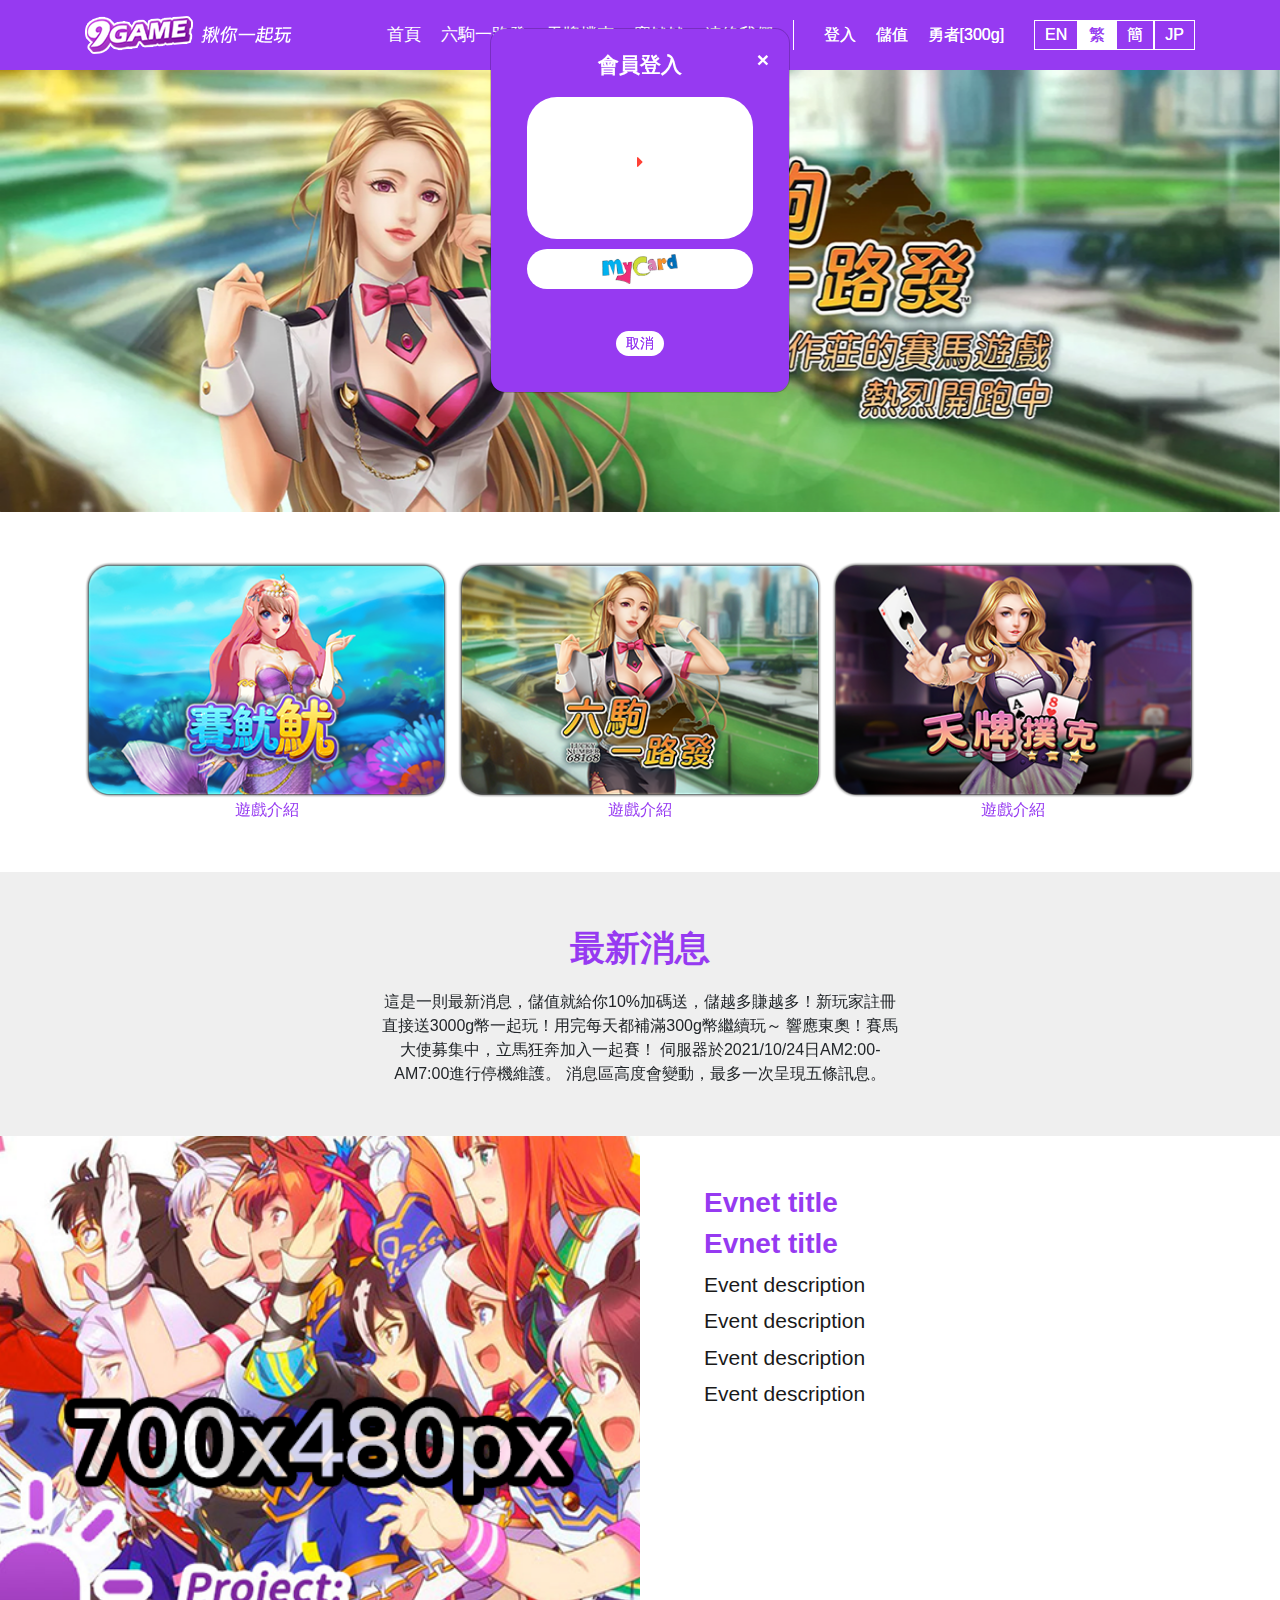
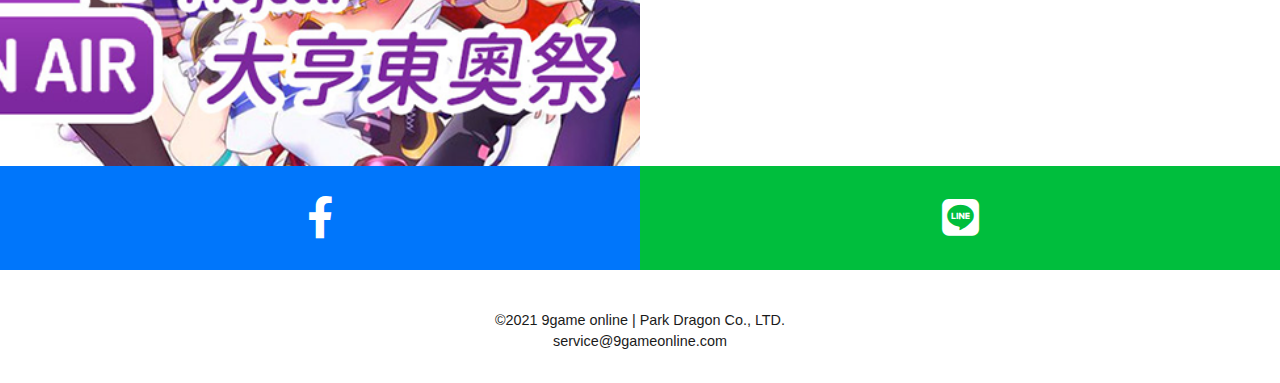
==== index.html @ 1733c022 "index 未完" ====
<!DOCTYPE html>
<html lang="en">

<head>
  <meta charset="UTF-8">
  <meta name="viewport" content="width=device-width, initial-scale=1.0">

  <link rel="stylesheet" href="css/bootstrap.css">
  <link rel="stylesheet" href="css/custom.css">
  <link rel="stylesheet" href="css/all.css">
  <title>Document</title>
</head>

<body>
  <div class="wrapper">
    <div id="header_fullwidth" class="header">
      <div class="d-flex flex-wrap justify-content-between container">
        <div class="logo">
          <a href="index.html"><img src="images/logo.png"></a>
        </div>
        <div id="header" class="header__nav">
            <div id="nav-border">
              <button class="mobileNav__btn close"></button>
              <div  class="header__topNav">
                <button class="mobileNav--Closebtn d-lg-none d-block"><i class="fas fa-times"></i></button>
                <ul class="order-lg-1 order-2">
                  <li><a href="index.html">首頁</a></li>
                  <li><a href="game.html">六駒一路發</a></li>
                  <li><a href="game.html">天牌撲克</a></li>
                  <li><a href="game.html">賽魷魷</a></li>
                  <li><a href="contact.html">連絡我們</a></li>
                </ul>
                <ul class="user__area order-lg-2 order-3">
                  <li><button  type="button" data-toggle="modal" data-target="#LoginModal">登入</button></li>
                  <li><button  type="button" data-toggle="modal" data-target="#DepositModal">儲值</button></li>
                  <li><button  type="button">勇者<span>[300g]</span></button></li>
                </ul>
                <div class="lang order-lg-3 order-1">
                  <ul id="LangList">
                    <li><button>EN</button></li>
                    <li class="active"><button >繁</button></li>
                    <li><button>簡</button></li>
                    <li><button>JP</button></li>
                  </ul>
                </div>
              </div>
            
              <button class="mobileNav--close"></button>
            
            </div>  
        </div>
      </div>
    </div>
    <div class="index_slider owl-carousel owl-theme">
      <div class="item">
        <img src="images/banner/banner_1.png" alt="">
      </div>
    </div>
    <section class="main">
      <div class="container">
        <div class="game_slider owl-carousel owl-theme">
          <div class="item">
            <a href="">
              <img src="images/game/0032.png" alt="">
              <p>遊戲介紹</p>
            </a>
          </div>
          <div class="item">
            <a href="">
              <img src="images/game/0031.png" alt="">
              <p>遊戲介紹</p>
            </a>
          </div>
          <div class="item">
            <a href="">
              <img src="images/game/0026.png" alt="">
              <p>遊戲介紹</p>
            </a>
          </div>
        </div>
      </div>
      <div class="newsSlider">
        <div class="container">
          <div class="title">最新消息</div>
          <div class="newsSlider__Slider owl-carousel owl-theme">
            <div class="item">
              <div class="col-lg-6 offset-lg-3">
                <p>這是一則最新消息，儲值就給你10%加碼送，儲越多賺越多！
                  ​新玩家註冊直接送3000g幣一起玩！用完每天都補滿300g幣繼續玩～
                  響應東奧！賽馬大使募集中，立馬狂奔加入一起賽！
                  伺服器於2021/10/24日AM2:00-AM7:00進行停機維護。
                  消息區高度會變動，最多一次呈現五條訊息。</p>
              </div>
            </div>
          </div>
        </div>
      </div>
      <div class="indexInfo">
        <div class="col-6 p-0 indexInfo--pic" style="background-image: url('images/demo.png');">
        </div>
        <div class="col-6 p-0">
          <div class="indexInfo__textContent">
            <h3 class="indexInfo--title">
              Evnet title
            </h3>
            <h3 class="indexInfo--title">
              Evnet title
            </h3>
            <p class="indexInfo--text">Event description</p>
            <p class="indexInfo--text">Event description</p>
            <p class="indexInfo--text">Event description</p>
            <p class="indexInfo--text">Event description</p>
          </div>
        </div>
      </div>
      <div class="social__area">
        <div class="col-6 social--item social--fb"><i class="fab fa-facebook-f"></i></div>
        <div class="col-6 social--item social--line"><i class="fab fa-line"></i></div>
      </div>
    </section>
    
    <div id="footer" class="footer">
      <div class="container">
         
          <div class="col-12">
            <div class="copyright">
              <div class="d-flex flex-wrap">
                <div class="col-12  order-lg-1 order-2 mt-1 mt-lg-0 p-0">
                  <p class="text-center">©2021 9game online | Park Dragon Co., LTD.</p>
                  <p class="text-center"> <a href="">service@9gameonline.com</a> </p>
                </div>
              </div>
            </div>
          </div>
      </div>
    </div>
  </div>
  <div class="modal fade " id="LoginModal" tabindex="-1" role="dialog" aria-labelledby="LoginModalLabel"
    aria-hidden="true">
    <div class="modal-dialog  modal-sm">
      <div class="modal-content">
        <div class="modal-header">
          <h5 class="modal-title" id="LoginModalLabel">會員登入</h5>
          <button type="button" class="close" data-dismiss="modal" aria-label="Close">
            <span aria-hidden="true">&times;</span>
          </button>
        </div>
        <div class="modal-body">
          <ul class="d-flex flex-wrap justify-content-center">
            <li>
              <button><img src="images/icon/google.png" alt=""></button>
            </li>
            <li >
              <button><img src="images/icon/facebook.png" alt=""></button>
            </li>
          </ul>
        </div>
        <div class="modal-footer">
          <button type="button" class="defult_btn" data-dismiss="modal">取消</button>
        </div>
      </div>
    </div>
  </div>
  <div class="modal fade show" id="DepositModal" tabindex="-1" role="dialog" aria-labelledby="DepositModalLabel"
  aria-hidden="true" style="display: block;">
  <div class="modal-dialog deposit modal-sm">
    <div class="modal-content">
      <div class="modal-header">
        <h5 class="modal-title" id="LoginModalLabel">會員登入</h5>
        <button type="button" class="close" data-dismiss="modal" aria-label="Close">
          <span aria-hidden="true">&times;</span>
        </button>
      </div>
      <div class="modal-body">
        <ul class="d-none flex-column justify-content-center deposit__list ">
          <li>
            <button><img src="images/icon/gash.png" alt=""></button>
          </li>
          <li >
            <button><img src="images/icon/mycard.png" alt=""></button>
          </li>
        </ul>
        <ul class="d-flex flex-column justify-content-center deposit__MoneyList">
          <li>
            <button type="button">
              <ul class="deposit__MoneyItem">
                <li><span>$50</span></li>
                <li><span class="text-red"><i class="fas fa-caret-right"></i></span></li>
                <li><span>$50</span></li>
              </ul>

            </button>
          </li>
          <li>
            <button type="button"><img src="images/icon/mycard.png" alt=""></button>
          </li>
        </ul>
      </div>
      <div class="modal-footer">
        <button type="button" class="defult_btn" data-dismiss="modal">取消</button>
      </div>
    </div>
  </div>
</div>
  <script src="https://code.jquery.com/jquery-3.5.1.slim.min.js"></script>
  <!-- <script src="https://ajax.googleapis.com/ajax/libs/jquery/1.3.2/jquery.min.js"></script> -->
  <script src="https://cdn.jsdelivr.net/npm/popper.js@1.16.1/dist/umd/popper.min.js"></script>
  <script src="https://cdn.jsdelivr.net/npm/bootstrap@4.6.0/dist/js/bootstrap.min.js"></script>
  <!-- <script src="scripts/bootstrap.js"></script>
  <script src="scripts/bootstrap.bundle.js"></script> -->
  <script src="scripts/owl.carousel.js"></script>
  <script src="scripts/owl.carousel.js"></script>

  <script src="scripts/custom.js"></script>
  <script>

  </script>
</body>

</html>
---- css/custom.css ----
@charset "UTF-8";
/* scss default */
.yellow_btn, .white_btn, .gray_btn, .aqua_btn, .green_btn, .orange_btn, .delete_btn {
  display: inline-block;
  padding: 6px 12px;
  margin-bottom: 0;
  font-size: 14px;
  letter-spacing: 1px;
  font-weight: 300;
  text-align: center;
  vertical-align: middle;
  text-justify: inter-ideograph;
  cursor: pointer;
  -webkit-user-select: none;
          user-select: none;
  border-radius: 30px;
  background-image: none;
}

.delete_btn {
  color: #fff;
  background-color: #FF4136;
  transition: all 0.3s ease-in-out;
}
.delete_btn:hover, .delete_btn:focus, .delete_btn.focus, .delete_btn:active, .delete_btn.active {
  background-color: #fff;
  transition: all 0.3s ease;
  color: #FF4136;
  outline: none;
}

.text-delete {
  color: #fff;
}

.bg-delete {
  background-color: #fff;
}

.orange_btn {
  color: #fff;
  background-color: #FF851B;
  transition: all 0.3s ease-in-out;
}
.orange_btn:hover, .orange_btn:focus, .orange_btn.focus, .orange_btn:active, .orange_btn.active {
  background-color: #fff;
  transition: all 0.3s ease;
  color: #FF851B;
  outline: none;
}

.text-orange {
  color: #fff;
}

.bg-orange {
  background-color: #fff;
}

.green_btn {
  color: #fff;
  background-color: #2ECC40;
  transition: all 0.3s ease-in-out;
}
.green_btn:hover, .green_btn:focus, .green_btn.focus, .green_btn:active, .green_btn.active {
  background-color: #fff;
  transition: all 0.3s ease;
  color: #2ECC40;
  outline: none;
}

.text-green {
  color: #fff;
}

.bg-green {
  background-color: #fff;
}

.aqua_btn {
  color: #fff;
  background-color: #7FDBFF;
  transition: all 0.3s ease-in-out;
}
.aqua_btn:hover, .aqua_btn:focus, .aqua_btn.focus, .aqua_btn:active, .aqua_btn.active {
  background-color: #fff;
  transition: all 0.3s ease;
  color: #7FDBFF;
  outline: none;
}

.text-aqua {
  color: #fff;
}

.bg-aqua {
  background-color: #fff;
}

.gray_btn {
  color: #fff;
  background-color: #aaa;
  transition: all 0.3s ease-in-out;
}
.gray_btn:hover, .gray_btn:focus, .gray_btn.focus, .gray_btn:active, .gray_btn.active {
  background-color: #fff;
  transition: all 0.3s ease;
  color: #aaa;
  outline: none;
}

.text-gray {
  color: #fff;
}

.bg-gray {
  background-color: #fff;
}

.white_btn {
  color: #1a1a1a;
  background-color: #fff;
  transition: all 0.3s ease-in-out;
}
.white_btn:hover, .white_btn:focus, .white_btn.focus, .white_btn:active, .white_btn.active {
  background-color: #1a1a1a;
  transition: all 0.3s ease;
  color: #fff;
  outline: none;
}

.text-white {
  color: #1a1a1a;
}

.bg-white {
  background-color: #1a1a1a;
}

.yellow_btn {
  color: #FFDC00;
  background-color: #FFDC00;
  transition: all 0.3s ease-in-out;
}
.yellow_btn:hover, .yellow_btn:focus, .yellow_btn.focus, .yellow_btn:active, .yellow_btn.active {
  background-color: #FFDC00;
  transition: all 0.3s ease;
  color: #FFDC00;
  outline: none;
}

.text-yellow {
  color: #FFDC00;
}

.bg-yellow {
  background-color: #FFDC00;
}

.mt-0 {
  margin-top: 0px;
}

.mt-5 {
  margin-top: 5px;
}

.mt-10 {
  margin-top: 10px;
}

.mt-15 {
  margin-top: 15px;
}

.mt-20 {
  margin-top: 20px;
}

.mt-25 {
  margin-top: 25px;
}

.mt-30 {
  margin-top: 30px;
}

.mt-35 {
  margin-top: 35px;
}

.mt-40 {
  margin-top: 40px;
}

.mt-45 {
  margin-top: 45px;
}

.mt-50 {
  margin-top: 50px;
}

.mr-0 {
  margin-right: 0px;
}

.mr-5 {
  margin-right: 5px;
}

.mr-10 {
  margin-right: 10px;
}

.mr-15 {
  margin-right: 15px;
}

.mr-20 {
  margin-right: 20px;
}

.mr-25 {
  margin-right: 25px;
}

.mr-30 {
  margin-right: 30px;
}

.mr-35 {
  margin-right: 35px;
}

.mr-40 {
  margin-right: 40px;
}

.mr-45 {
  margin-right: 45px;
}

.mr-50 {
  margin-right: 50px;
}

.mb-0 {
  margin-bottom: 0px;
}

.mb-5 {
  margin-bottom: 5px;
}

.mb-10 {
  margin-bottom: 10px;
}

.mb-15 {
  margin-bottom: 15px;
}

.mb-20 {
  margin-bottom: 20px;
}

.mb-25 {
  margin-bottom: 25px;
}

.mb-30 {
  margin-bottom: 30px;
}

.mb-35 {
  margin-bottom: 35px;
}

.mb-40 {
  margin-bottom: 40px;
}

.mb-45 {
  margin-bottom: 45px;
}

.mb-50 {
  margin-bottom: 50px;
}

.ml-0 {
  margin-left: 0px;
}

.ml-5 {
  margin-left: 5px;
}

.ml-10 {
  margin-left: 10px;
}

.ml-15 {
  margin-left: 15px;
}

.ml-20 {
  margin-left: 20px;
}

.ml-25 {
  margin-left: 25px;
}

.ml-30 {
  margin-left: 30px;
}

.ml-35 {
  margin-left: 35px;
}

.ml-40 {
  margin-left: 40px;
}

.ml-45 {
  margin-left: 45px;
}

.ml-50 {
  margin-left: 50px;
}

.m0 {
  margin: 0px;
}

.m5 {
  margin: 5px;
}

.m10 {
  margin: 10px;
}

.m15 {
  margin: 15px;
}

.m20 {
  margin: 20px;
}

.m25 {
  margin: 25px;
}

.m30 {
  margin: 30px;
}

.m35 {
  margin: 35px;
}

.m40 {
  margin: 40px;
}

.m45 {
  margin: 45px;
}

.m50 {
  margin: 50px;
}

.pt-0 {
  padding-top: 0px;
}

.pt-5 {
  padding-top: 5px;
}

.pt-10 {
  padding-top: 10px;
}

.pt-15 {
  padding-top: 15px;
}

.pt-20 {
  padding-top: 20px;
}

.pt-25 {
  padding-top: 25px;
}

.pt-30 {
  padding-top: 30px;
}

.pt-35 {
  padding-top: 35px;
}

.pt-40 {
  padding-top: 40px;
}

.pt-45 {
  padding-top: 45px;
}

.pt-50 {
  padding-top: 50px;
}

.pr-0 {
  padding-right: 0px;
}

.pr-5 {
  padding-right: 5px;
}

.pr-10 {
  padding-right: 10px;
}

.pr-15 {
  padding-right: 15px;
}

.pr-20 {
  padding-right: 20px;
}

.pr-25 {
  padding-right: 25px;
}

.pr-30 {
  padding-right: 30px;
}

.pr-35 {
  padding-right: 35px;
}

.pr-40 {
  padding-right: 40px;
}

.pr-45 {
  padding-right: 45px;
}

.pr-50 {
  padding-right: 50px;
}

.pb-0 {
  padding-bottom: 0px;
}

.pb-5 {
  padding-bottom: 5px;
}

.pb-10 {
  padding-bottom: 10px;
}

.pb-15 {
  padding-bottom: 15px;
}

.pb-20 {
  padding-bottom: 20px;
}

.pb-25 {
  padding-bottom: 25px;
}

.pb-30 {
  padding-bottom: 30px;
}

.pb-35 {
  padding-bottom: 35px;
}

.pb-40 {
  padding-bottom: 40px;
}

.pb-45 {
  padding-bottom: 45px;
}

.pb-50 {
  padding-bottom: 50px;
}

.pl-0 {
  padding-left: 0px;
}

.pl-5 {
  padding-left: 5px;
}

.pl-10 {
  padding-left: 10px;
}

.pl-15 {
  padding-left: 15px;
}

.pl-20 {
  padding-left: 20px;
}

.pl-25 {
  padding-left: 25px;
}

.pl-30 {
  padding-left: 30px;
}

.pl-35 {
  padding-left: 35px;
}

.pl-40 {
  padding-left: 40px;
}

.pl-45 {
  padding-left: 45px;
}

.pl-50 {
  padding-left: 50px;
}

.p-0 {
  padding: 0px;
}

.p-5 {
  padding: 5px;
}

.p-10 {
  padding: 10px;
}

.p-15 {
  padding: 15px;
}

.p-20 {
  padding: 20px;
}

.p-25 {
  padding: 25px;
}

.p-30 {
  padding: 30px;
}

.p-35 {
  padding: 35px;
}

.p-40 {
  padding: 40px;
}

.p-45 {
  padding: 45px;
}

.p-50 {
  padding: 50px;
}

/*
 *  Owl Carousel - Core
 */
.owl-carousel {
  display: none;
  width: 100%;
  -webkit-tap-highlight-color: transparent;
  /* position relative and z-index fix webkit rendering fonts issue */
  position: relative;
  z-index: 1;
}
.owl-carousel .owl-stage {
  position: relative;
  touch-action: manipulation;
  -moz-backface-visibility: hidden;
  /* fix firefox animation glitch */
}
.owl-carousel .owl-stage:after {
  content: ".";
  display: block;
  clear: both;
  visibility: hidden;
  line-height: 0;
  height: 0;
}
.owl-carousel .owl-stage-outer {
  position: relative;
  overflow: hidden;
  /* fix for flashing background */
  -webkit-transform: translate3d(0px, 0px, 0px);
}
.owl-carousel .owl-wrapper,
.owl-carousel .owl-item {
  -webkit-backface-visibility: hidden;
  -moz-backface-visibility: hidden;
  -ms-backface-visibility: hidden;
  -webkit-transform: translate3d(0, 0, 0);
  -moz-transform: translate3d(0, 0, 0);
  -ms-transform: translate3d(0, 0, 0);
}
.owl-carousel .owl-item {
  position: relative;
  min-height: 1px;
  float: left;
  -webkit-backface-visibility: hidden;
  -webkit-tap-highlight-color: transparent;
  -webkit-touch-callout: none;
}
.owl-carousel .owl-item img {
  display: block;
  width: 100%;
}
.owl-carousel .owl-nav.disabled,
.owl-carousel .owl-dots.disabled {
  display: none;
}
.owl-carousel .owl-nav .owl-prev,
.owl-carousel .owl-nav .owl-next,
.owl-carousel .owl-dot {
  cursor: pointer;
  -webkit-user-select: none;
  user-select: none;
}
.owl-carousel .owl-nav button.owl-prev,
.owl-carousel .owl-nav button.owl-next,
.owl-carousel button.owl-dot {
  background: none;
  color: inherit;
  border: none;
  padding: 0 !important;
  font: inherit;
}
.owl-carousel .owl-dots {
  display: flex;
  justify-content: center;
  align-items: center;
}
.owl-carousel button.owl-dot {
  width: 10px;
  height: 10px;
  display: block;
  background: #aaa;
  border-radius: 100%;
  margin: 3px !important;
}
.owl-carousel button.owl-dot.active {
  width: 15px;
  height: 15px;
  display: block;
  background: linear-gradient(to right, #f7ce00 26%, #fcf9a9 41%, #fffcdb 44%, #f9f490 62%, #f2a900 87%, #fcf649 100%);
  border-radius: 100%;
}
.owl-carousel.owl-loaded {
  display: block;
}
.owl-carousel.owl-loading {
  opacity: 0;
  display: block;
}
.owl-carousel.owl-hidden {
  opacity: 0;
}
.owl-carousel.owl-refresh .owl-item {
  visibility: hidden;
}
.owl-carousel.owl-drag .owl-item {
  touch-action: pan-y;
  -webkit-user-select: none;
  user-select: none;
}
.owl-carousel.owl-grab {
  cursor: move;
  cursor: grab;
}
.owl-carousel.owl-rtl {
  direction: rtl;
}
.owl-carousel.owl-rtl .owl-item {
  float: right;
}

/* No Js */
.no-js .owl-carousel {
  display: block;
}

/*
 *  Owl Carousel - Animate Plugin
 */
.owl-carousel .animated {
  animation-duration: 1000ms;
  animation-fill-mode: both;
}
.owl-carousel .owl-animated-in {
  z-index: 0;
}
.owl-carousel .owl-animated-out {
  z-index: 1;
}
.owl-carousel .fadeOut {
  animation-name: fadeOut;
}

@keyframes fadeOut {
  0% {
    opacity: 1;
  }
  100% {
    opacity: 0;
  }
}
/*
 * 	Owl Carousel - Auto Height Plugin
 */
.owl-height {
  transition: height 500ms ease-in-out;
}

/*
 * 	Owl Carousel - Lazy Load Plugin
 */
.owl-carousel .owl-item {
  /**
  	This is introduced due to a bug in IE11 where lazy loading combined with autoheight plugin causes a wrong
  	calculation of the height of the owl-item that breaks page layouts
   */
}
.owl-carousel .owl-item .owl-lazy {
  opacity: 0;
  transition: opacity 400ms ease;
}
.owl-carousel .owl-item .owl-lazy[src^=""], .owl-carousel .owl-item .owl-lazy:not([src]) {
  max-height: 0;
}
.owl-carousel .owl-item img.owl-lazy {
  transform-style: preserve-3d;
}

/*
 * 	Owl Carousel - Video Plugin
 */
.owl-carousel .owl-video-wrapper {
  position: relative;
  height: 100%;
  background: #000;
}
.owl-carousel .owl-video-play-icon {
  position: absolute;
  height: 80px;
  width: 80px;
  left: 50%;
  top: 50%;
  margin-left: -40px;
  margin-top: -40px;
  background: url("owl.video.play.png") no-repeat;
  cursor: pointer;
  z-index: 1;
  -webkit-backface-visibility: hidden;
  transition: transform 100ms ease;
}
.owl-carousel .owl-video-play-icon:hover {
  transform: scale(1.3, 1.3);
}
.owl-carousel .owl-video-playing .owl-video-tn,
.owl-carousel .owl-video-playing .owl-video-play-icon {
  display: none;
}
.owl-carousel .owl-video-tn {
  opacity: 0;
  height: 100%;
  background-position: center center;
  background-repeat: no-repeat;
  background-size: contain;
  transition: opacity 400ms ease;
}
.owl-carousel .owl-video-frame {
  position: relative;
  z-index: 1;
  height: 100%;
  width: 100%;
}

/*
 * 	Default theme - Owl Carousel CSS File
 */
.owl-theme .owl-nav {
  margin-top: 10px;
  text-align: center;
  -webkit-tap-highlight-color: transparent;
}
.owl-theme .owl-nav [class*=owl-] {
  color: #FFF;
  font-size: 14px;
  margin: 5px;
  padding: 4px 7px;
  background: #D6D6D6;
  display: inline-block;
  cursor: pointer;
  border-radius: 3px;
}
.owl-theme .owl-nav [class*=owl-]:hover {
  background: #869791;
  color: #FFF;
  text-decoration: none;
}
.owl-theme .owl-nav .disabled {
  opacity: 0.5;
  cursor: default;
}
.owl-theme .owl-nav.disabled + .owl-dots {
  margin-top: 10px;
}
.owl-theme .owl-dots {
  text-align: center;
  -webkit-tap-highlight-color: transparent;
}
.owl-theme .owl-dots .owl-dot {
  display: inline-block;
  zoom: 1;
  *display: inline;
}
.owl-theme .owl-dots .owl-dot span {
  display: block;
  -webkit-backface-visibility: visible;
  transition: opacity 200ms ease;
  border-radius: 30px;
}
.owl-theme .owl-dots .owl-dot.active span, .owl-theme .owl-dots .owl-dot:hover span {
  background: #869791;
}
html {
  overflow-x: hidden;
}

body {
  font-family: ‘Trebuchet MS’, "Microsoft JhengHei", Arial, Helvetica, sans-serif !important;
  background-repeat: no-repeat;
  background-position: center;
  overflow-x: hidden;
}

a:hover {
  text-decoration: none;
}

*:hover {
  text-decoration: none;
}

ul {
  padding: 0px;
  margin: 0px;
}
ul li {
  list-style-type: none;
}

ol {
  margin-bottom: 0px;
}
ol.EnglishListStyle li {
  list-style-type: lower-alpha;
}
ol li {
  list-style-type: decimal;
}

@media only screen and (max-width: 991px) {
  hr {
    margin: 10px 0;
  }
}

select {
  color: #fff;
  outline: none;
  padding: 6px 10px;
  height: 35px;
  background-color: rgba(197, 171, 181, 0.17);
  width: 100%;
  border: 0px;
}
select option {
  background-color: #1a1a1a;
}

input {
  color: #fff;
  outline: none;
  padding: 5px 10px;
  background-color: rgba(197, 171, 181, 0.17);
  width: 100%;
  border: 0px;
}
input option {
  background-color: #1a1a1a;
}

.text-red {
  color: #FF4136;
}

.defult_btn {
  background: #fff;
  color: #963af1;
  padding: 2px 10px;
  border-radius: 30px;
  font-size: 0.875em;
}
.defult_btn:active, .defult_btn:focus, .defult_btn:hover {
  background-color: #FFDC00;
  transition: all 0.3s ease;
  color: #1a1a1a;
}
.defult_btn i {
  margin-right: 5px;
}

.title {
  font-size: 2.1875em;
  text-transform: uppercase;
  margin-bottom: 15px;
  font-weight: bold;
  text-align: center;
  justify-content: center;
  display: flex;
  width: 100%;
  color: #963af1;
}

#nav-border {
  width: 100%;
  display: flex;
}

.header {
  position: fixed;
  width: 100%;
  display: flex;
  justify-content: space-between;
  top: 0;
  z-index: 100;
  padding: 10px 0;
  background-color: #963af1;
}
.header__nav {
  display: flex;
  width: calc(100% - 230px);
  align-items: center;
}
@media only screen and (max-width: 991px) {
  .header__nav {
    width: auto;
  }
}
.header__topNav {
  display: flex;
  padding: 10px 0 10px;
  width: 100%;
}
@media only screen and (max-width: 991px) {
  .header__topNav {
    padding: 50px 20px;
    display: flex;
    flex-direction: column;
    width: 300px;
    background-color: #963af1;
    position: fixed;
    right: -300px;
    justify-content: start;
    align-items: flex-start;
    height: 100vh;
    overflow-y: auto;
    top: 0px;
    z-index: 1000000000;
  }
  .close .header__topNav {
    right: -300px;
    animation: mobile_navClose 0.3s 1;
  }
  .open .header__topNav {
    animation: mobile_navOpen 0.3s 1;
    right: 0px;
  }
}
.header__topNav ul {
  display: flex;
  flex-direction: row;
  align-items: center;
  justify-content: flex-end;
  width: 100%;
}
@media only screen and (max-width: 991px) {
  .header__topNav ul {
    flex-direction: column;
    justify-content: flex-start !important;
  }
}
.header__topNav ul li {
  padding: 0 10px;
  cursor: pointer;
}
@media only screen and (max-width: 1199px) {
  .header__topNav ul li {
    padding: 0 8px;
  }
}
@media only screen and (max-width: 991px) {
  .header__topNav ul li {
    width: 100%;
    padding: 5px;
  }
}
.header__topNav ul li:hover a {
  color: #FFDC00;
}
.header__topNav ul li a {
  width: 100%;
  color: #fff;
  text-transform: capitalize;
  font-size: 1.05em;
}
@media only screen and (max-width: 1280px) {
  .header__topNav ul li a {
    font-size: 1.05em;
  }
}
.header__content {
  display: flex;
  flex-wrap: wrap;
  padding-left: 20px;
  width: calc(100% - 170px);
}
@media only screen and (max-width: 991px) {
  .header__content {
    width: 100%;
    padding: 0px;
  }
}

button {
  background-color: transparent;
  text-shadow: 0 0 0;
  border: 0px;
  color: #fff;
  padding: 0px;
  outline: none;
  cursor: pointer;
}
button:hover {
  outline: none;
}
button:active {
  outline: none;
}
button:focus {
  outline: none;
}

.clear {
  clear: both;
}

.clearfix:after {
  clear: both;
}

.login a:hover {
  color: #FFDC00;
}
.login ul {
  display: flex;
  flex-direction: row;
  align-items: center;
}
.login ul li {
  margin: 0 5px;
}
.login ul li:before {
  color: #fff;
}
.login ul li:last-child button {
  border-left: 1px solid #fff;
  padding: 0 10px;
}

.index_slider {
  padding-top: 55px;
}

.mobieUserInfo--btn {
  width: 100%;
}

.modal-header {
  justify-content: center;
  padding: 0px;
  border-bottom: 0px;
}
.modal-header .close {
  color: #fff;
  font-size: 1.3125em;
  position: absolute;
  right: 20px;
}
.modal-header .close:hover {
  opacity: 1 !important;
}
.modal-title {
  color: #fff;
  font-weight: bold;
  font-size: 1.3125em;
  text-align: center;
  width: 100%;
}
.modal-footer {
  border-top: 0px;
  justify-content: center;
}
.modal-content {
  padding: 20px;
  background-color: #963af1;
  border-radius: 15px;
}

.deposit__MoneyList, .deposit__list {
  display: flex;
  flex-direction: column;
}
.deposit__MoneyList li, .deposit__list li {
  background-color: #fff;
  border-radius: 30px;
  display: flex;
  justify-content: center;
  padding: 5px 0;
  margin-bottom: 10px;
  position: relative;
}
.deposit__MoneyList li:hover, .deposit__MoneyList li:focus, .deposit__MoneyList li:active, .deposit__list li:hover, .deposit__list li:focus, .deposit__list li:active {
  transform: translateY(3px);
  box-shadow: inset 3px 3px 10px rgba(0, 0, 0, 0.7);
  transition: all 0.3s ease-in-out;
}
.deposit__MoneyList li img, .deposit__list li img {
  max-height: 30px;
}
.deposit__MoneyList li {
  background-color: #fff;
  border-radius: 30px;
  display: flex;
  justify-content: center;
  padding: 5px 0;
  margin-bottom: 10px;
  position: relative;
}
.lang {
  display: flex;
  align-items: center;
}
@media only screen and (max-width: 991px) {
  .lang {
    justify-content: flex-end;
    margin-bottom: 20px;
  }
}
.lang ul {
  display: flex;
  flex-direction: row;
  justify-content: center;
}
.lang ul li {
  display: flex;
  flex-direction: row;
  padding: 0px;
  align-items: center;
  width: auto;
  border: 1px solid #fff;
}
.lang ul li button {
  font-size: 1;
  padding: 2px 10px;
}
.lang ul li.active button {
  background-color: #fff;
  color: #963af1;
}

.game_slider {
  padding: 50px 0;
}
@media only screen and (max-width: 991px) {
  .game_slider {
    padding: 30px 0;
  }
}
.game_slider a {
  color: #963af1;
}
.game_slider a:hover img {
  transform: scale(0.95);
  position: relative;
  transition: all 0.3s ease-in-out;
}
.game_slider a p {
  text-align: center;
  margin-bottom: 0px;
}

.newsSlider {
  background-color: #efefef;
  padding: 50px 0;
  display: flex;
}
.newsSlider p {
  text-align: center;
  margin-bottom: 0px;
  line-height: 1.5;
}

.indexInfo {
  display: flex;
  flex-direction: row;
  min-height: 70vh;
}
.indexInfo--pic {
  background-size: cover;
  background-position: center;
}
.indexInfo__textContent {
  padding: 50px 10%;
}
.indexInfo--title {
  color: #963af1;
  font-weight: bold;
  font-size: 1.75em;
}
.indexInfo--text {
  font-size: 1.3125em;
  color: #1a1a1a;
  margin-bottom: 5px;
}

.social__area {
  display: flex;
}
.social--item {
  padding: 30px 0px;
  text-align: center;
}
.social--item i {
  color: #fff;
  font-size: 2.625em;
}
.social--fb {
  background-color: #0076fb;
}
.social--line {
  background-color: #00be3d;
}

.index__gameArea {
  padding: 0px 10% 20px;
  display: flex;
  flex-wrap: wrap;
  flex-direction: row;
  margin-top: -3%;
  position: relative;
  z-index: 1;
}
@media only screen and (max-width: 991px) {
  .index__gameArea {
    margin-top: 0px;
  }
}
@media only screen and (max-width: 1199px) {
  .index__gameArea {
    padding: 0 5% 20px;
  }
}
.index__gameArea img {
  max-width: 100%;
}

.close {
  opacity: 1;
  text-shadow: 0 0px 0 transparent;
  font-size: 1.05em;
}
.close:hover {
  opacity: 1 !important;
}

.mobileNav__btn {
  color: #fff;
  display: none;
}
@media only screen and (max-width: 991px) {
  .mobileNav__btn {
    display: flex;
    align-items: center;
    width: 40px;
  }
  .mobileNav__btn i {
    font-size: 1.3125em;
  }
}
.mobileNav__btn.open {
  font-size: 1.5rem;
}
@media only screen and (max-width: 991px) {
  .mobileNav__btn.open {
    font-size: 1.3125em;
  }
}
.mobileNav__btn.open:after {
  content: "";
  font-family: "Font Awesome 5 Free";
  font-weight: 900;
}
.mobileNav__btn.close {
  opacity: 1;
}
.mobileNav__btn.close:after {
  content: "";
  font-family: "Font Awesome 5 Free";
  font-weight: 900;
}
.mobileNav__btn.close:hover {
  color: #fff;
  opacity: 1 !important;
}
.mobileNav--Closebtn {
  width: 100%;
  text-align: right;
  color: #fff;
  z-index: 1000000001;
  position: absolute;
  right: 20px;
  margin-top: 5px;
}
.mobileNav--Closebtn i {
  font-size: 18px;
}
.mobileNav--user {
  display: none;
  color: #fff;
  flex-direction: column;
  align-items: center;
}
.mobileNav--user i {
  color: #1a1a1a;
  font-size: 24px;
  width: 60px;
  height: 60px;
  display: flex;
  justify-content: center;
  align-items: center;
  border: 10px solid;
  border-image-slice: 1;
  border-radius: 100%;
  border-width: 5px;
  background: linear-gradient(30deg, rgba(247, 206, 0, 0.73) 26%, #fcf9a9 41%, #fffcdb 44%, #f9f490 62%, #f2a90054 87%, #f2a900e0 88%, #fcf649b5 100%);
}
.mobileNav--member {
  font-size: 15.6px;
  font-weight: bold;
}
.mobileNav--close {
  background-color: rgba(0, 0, 0, 0.6);
  width: 100%;
  height: 100%;
  position: fixed;
  display: block;
  top: 0px;
  left: 0px;
  z-index: 10000000;
}

.user__area {
  color: #fff;
  padding: 0px;
  padding: 3px 20px;
  border-left: 1px solid #fff;
  display: flex;
  margin-left: 10px;
  white-space: nowrap;
  align-items: center;
  width: auto !important;
}
@media only screen and (max-width: 991px) {
  .user__area {
    border-left: 0px;
    border-top: 1px solid #fff;
    margin-top: 15px;
    padding: 15px 5px 0;
    width: 100% !important;
    margin-left: 0px;
  }
}

.logo {
  float: left;
  position: relative;
  z-index: 10000000;
  display: flex;
  align-items: center;
}
.logo img {
  max-height: 60px;
}
@media only screen and (max-width: 480px) {
  .logo img {
    max-width: 100px;
  }
}

.footer {
  float: left;
  width: 100%;
  color: #efefef;
  padding: 30px 0 20px;
}
.footer p {
  font-size: 14.4px;
  line-height: 1.5;
  margin-bottom: 0px;
  color: #1a1a1a;
}
.footer a {
  color: #1a1a1a;
}
.footer .payicon {
  display: flex;
  flex-direction: row;
  flex-wrap: wrap;
  width: 100%;
  justify-content: center;
}
.footer .payicon img {
  max-height: 40px;
}

.copyright {
  color: #fff;
  padding: 10px 0;
}

@keyframes mobile_navClose {
  from {
    right: 0px;
  }
  to {
    right: -300px;
  }
}
@keyframes mobile_navOpen {
  from {
    right: -300px;
  }
  to {
    right: 0px;
  }
}
/*# sourceMappingURL=custom.css.map */
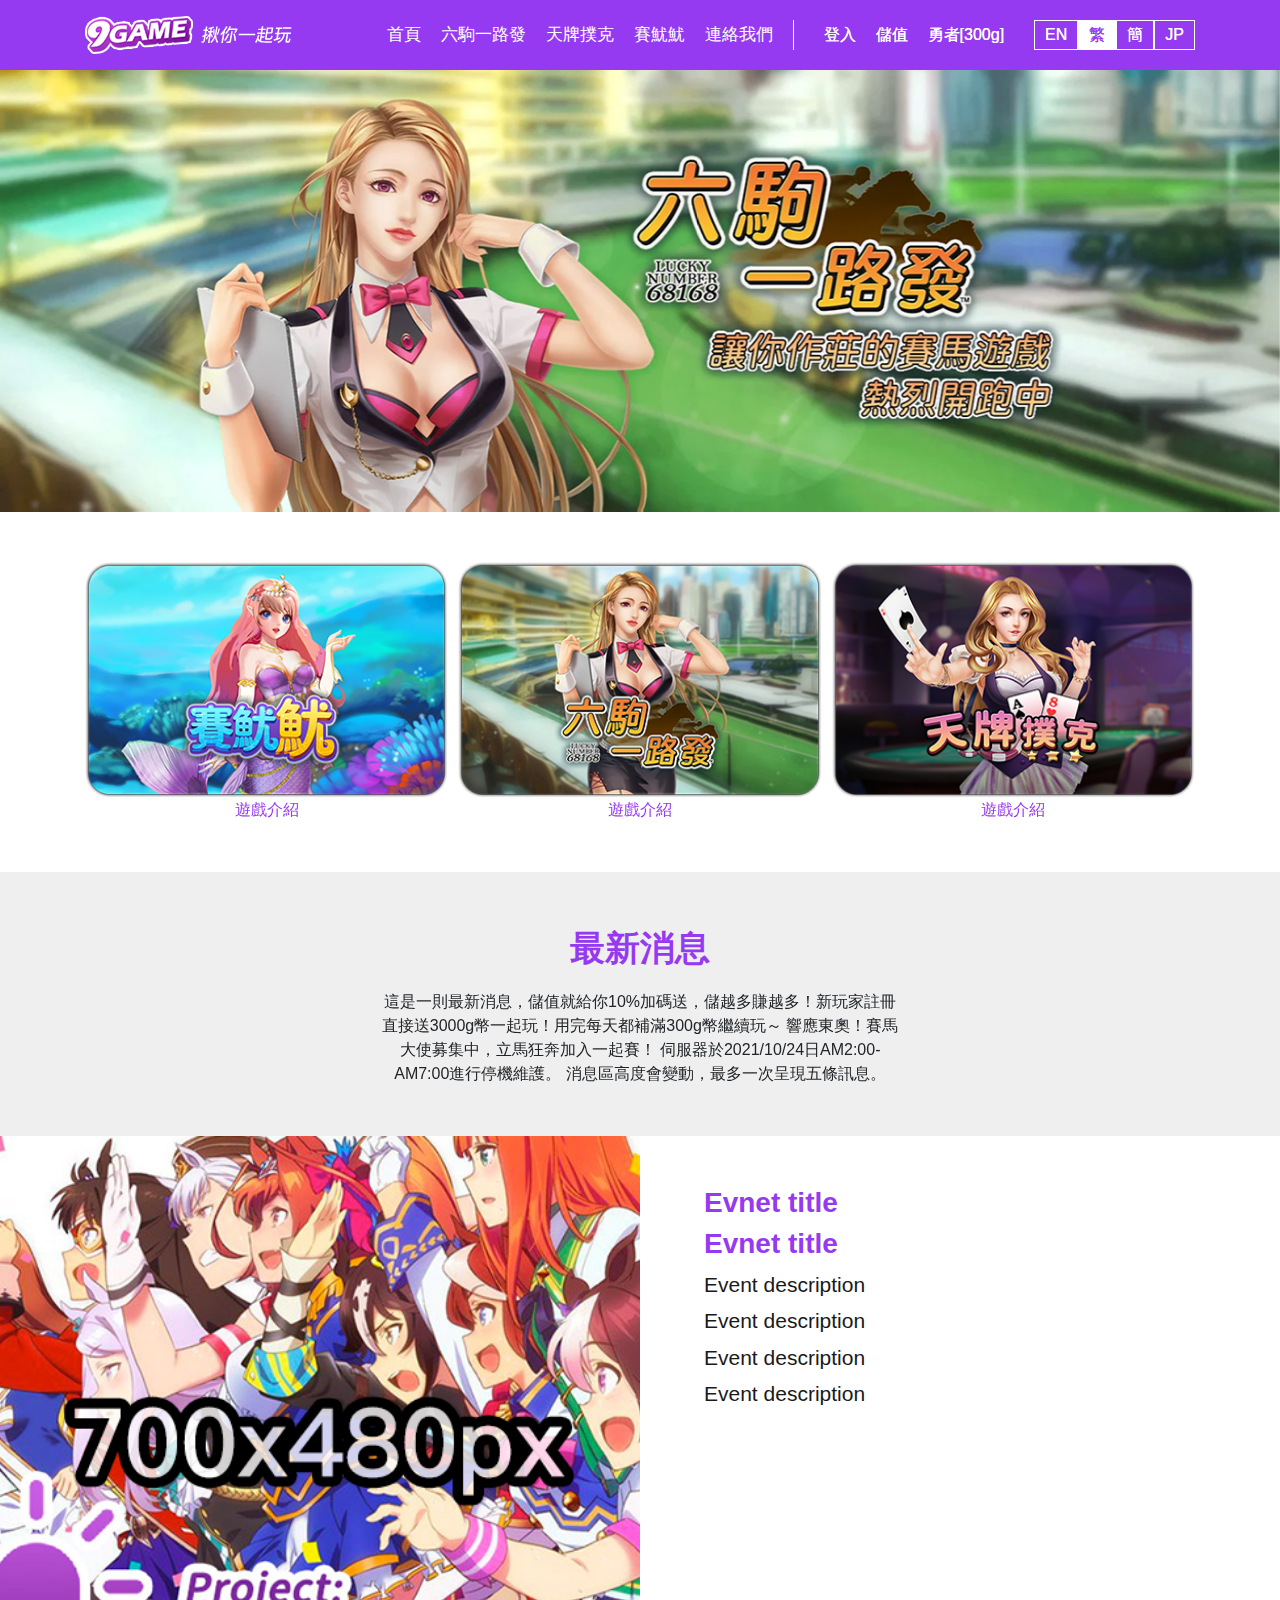
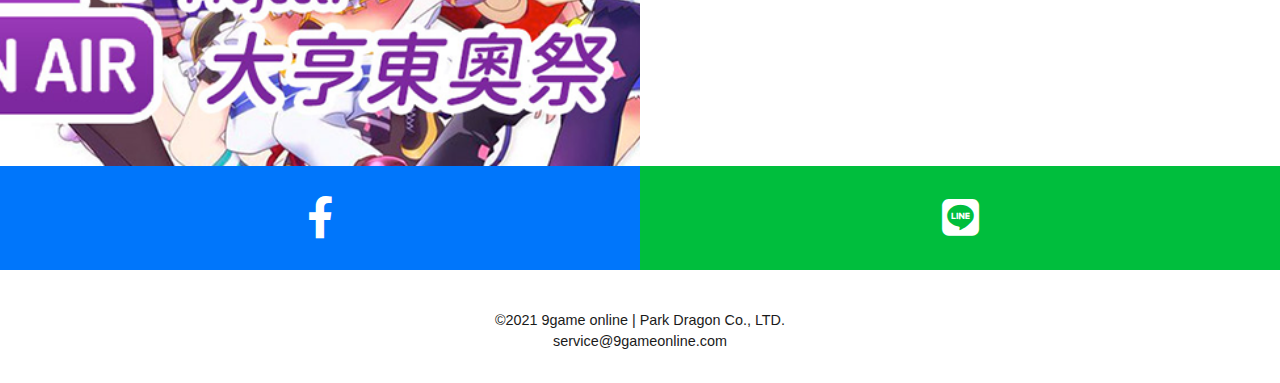
==== commit 703140c0: "新增modal功能" ====
--- a/index.html
+++ b/index.html
@@ -33,7 +33,7 @@
                 <ul class="user__area order-lg-2 order-3">
                   <li><button  type="button" data-toggle="modal" data-target="#LoginModal">登入</button></li>
                   <li><button  type="button" data-toggle="modal" data-target="#DepositModal">儲值</button></li>
-                  <li><button  type="button">勇者<span>[300g]</span></button></li>
+                  <li><button  type="button" data-toggle="modal" data-target="#ChangeNameModal">勇者<span>[300g]</span></button></li>
                 </ul>
                 <div class="lang order-lg-3 order-1">
                   <ul id="LangList">
@@ -145,13 +145,154 @@
             <span aria-hidden="true">&times;</span>
           </button>
         </div>
+        <div class="modal-body d-flex justify-content-center">
+          <ul class="loginIcon ">
+            <li>
+              <button><img src="images/icon/google.png" alt=""></button>
+            </li>
+            <li >
+              <button><img src="images/icon/facebook.png" alt=""></button>
+            </li>
+          </ul>
+        </div>
+        <div class="modal-footer">
+          <button type="button" class="defult_btn" data-dismiss="modal">取消</button>
+        </div>
+      </div>
+    </div>
+  </div>
+  <div class="modal fade" id="DepositModal" tabindex="-1" role="dialog" aria-labelledby="DepositModalLabel" aria-hidden="true">
+    <div class="modal-dialog deposit modal-sm">
+      <div class="modal-content">
+        <div class="modal-header">
+          <!-- <h5 class="modal-title">點數儲值</h5>
+          <h5 class="modal-title">選擇Gash金額</h5> -->
+          <h5 class="modal-title">儲值Gash金額</h5>
+          <button type="button" class="close" data-dismiss="modal" aria-label="Close">
+            <span aria-hidden="true">&times;</span>
+          </button>
+        </div>
+        <div class="modal-body">
+          <ul class="d-none flex-column justify-content-center deposit__list ">
+            <li>
+              <button><img src="images/icon/gash.png" alt=""></button>
+            </li>
+            <li >
+              <button><img src="images/icon/mycard.png" alt=""></button>
+            </li>
+          </ul>
+          <!-- <ul class="d-flex flex-column justify-content-center deposit__MoneyList">
+            <li>
+              <button type="button">
+                <ul class="deposit__MoneyItem">
+                  <li>$50</li>
+                  <li><span class="text-red"><i class="fas fa-caret-right"></i></span></li>
+                  <li>5,000g</li>
+                </ul>
+              </button>
+            </li>
+            <li>
+              <button type="button">
+                <ul class="deposit__MoneyItem">
+                  <li>$100</li>
+                  <li><span class="text-red"><i class="fas fa-caret-right"></i></span></li>
+                  <li>10,000g</li>
+                </ul>
+              </button>
+            </li>
+            <li>
+              <button type="button">
+                <ul class="deposit__MoneyItem">
+                  <li>$150</li>
+                  <li><span class="text-red"><i class="fas fa-caret-right"></i></span></li>
+                  <li>15,000g</li>
+                </ul>
+              </button>
+            </li>
+            <li>
+              <button type="button">
+                <ul class="deposit__MoneyItem">
+                  <li>$300</li>
+                  <li><span class="text-red"><i class="fas fa-caret-right"></i></span></li>
+                  <li>31,500g</li>
+                </ul>
+              </button>
+            </li>
+            <li>
+              <button type="button">
+                <ul class="deposit__MoneyItem">
+                  <li>$500</li>
+                  <li><span class="text-red"><i class="fas fa-caret-right"></i></span></li>
+                  <li>55,000g</li>
+                </ul>
+              </button>
+            </li>
+            <li>
+              <button type="button">
+                <ul class="deposit__MoneyItem">
+                  <li>$1000</li>
+                  <li><span class="text-red"><i class="fas fa-caret-right"></i></span></li>
+                  <li>110,000g</li>
+                </ul>
+              </button>
+            </li>
+            <li>
+              <button type="button">
+                <ul class="deposit__MoneyItem">
+                  <li>$3000</li>
+                  <li><span class="text-red"><i class="fas fa-caret-right"></i></span></li>
+                  <li>345,000g</li>
+                </ul>
+              </button>
+            </li>
+            <li>
+              <button type="button">
+                <ul class="deposit__MoneyItem">
+                  <li>$5000</li>
+                  <li><span class="text-red"><i class="fas fa-caret-right"></i></span></li>
+                  <li>600,000g</li>
+                </ul>
+              </button>
+            </li>
+          </ul> -->
+          <!-- <ul class="text-white">
+            <li><span>遊戲：</span>9ＧameOnline</li>
+            <li><span>帳號：</span>勇者</li>
+            <li><span>金額：</span>＄300</li>
+          </ul> -->
+          <!-- <ul class="text-white">
+            <li>儲值成功</li>
+            <li><span>目前餘額：</span>300,000g</li>
+          </ul> -->
+          <ul class="text-white">
+            <li>儲值失敗</li>
+            <li><span>目前餘額：</span>＄0</li>
+          </ul>
+        </div>
+        <div class="modal-footer">
+          <button type="button" class="defult_btn" data-dismiss="modal">取消</button>
+          <button type="button" class="defult_btn" data-dismiss="modal">確定</button>
+        </div>
+      </div>
+    </div>
+  </div>
+  <div class="modal fade" id="ChangeNameModal" tabindex="-1" role="dialog" aria-labelledby="ChangeNameModalLabel"
+    aria-hidden="true" >
+    <div class="modal-dialog  modal-sm">
+      <div class="modal-content">
+        <div class="modal-header">
+          <h5 class="modal-title" id="ChangeNameModalLabel">更改暱稱</h5>
+          <button type="button" class="close" data-dismiss="modal" aria-label="Close">
+            <span aria-hidden="true">&times;</span>
+          </button>
+        </div>
         <div class="modal-body">
           <ul class="d-flex flex-wrap justify-content-center">
             <li>
-              <button><img src="images/icon/google.png" alt=""></button>
-            </li>
-            <li >
-              <button><img src="images/icon/facebook.png" alt=""></button>
+             <button class="inputText"><i class="fas fa-pen mr-1"></i><span>女神ＡＡＡ</span></button>
+            </li>
+            <li class="inputBox">
+               <input type="text">
             </li>
           </ul>
         </div>
@@ -161,47 +302,6 @@
       </div>
     </div>
   </div>
-  <div class="modal fade show" id="DepositModal" tabindex="-1" role="dialog" aria-labelledby="DepositModalLabel"
-  aria-hidden="true" style="display: block;">
-  <div class="modal-dialog deposit modal-sm">
-    <div class="modal-content">
-      <div class="modal-header">
-        <h5 class="modal-title" id="LoginModalLabel">會員登入</h5>
-        <button type="button" class="close" data-dismiss="modal" aria-label="Close">
-          <span aria-hidden="true">&times;</span>
-        </button>
-      </div>
-      <div class="modal-body">
-        <ul class="d-none flex-column justify-content-center deposit__list ">
-          <li>
-            <button><img src="images/icon/gash.png" alt=""></button>
-          </li>
-          <li >
-            <button><img src="images/icon/mycard.png" alt=""></button>
-          </li>
-        </ul>
-        <ul class="d-flex flex-column justify-content-center deposit__MoneyList">
-          <li>
-            <button type="button">
-              <ul class="deposit__MoneyItem">
-                <li><span>$50</span></li>
-                <li><span class="text-red"><i class="fas fa-caret-right"></i></span></li>
-                <li><span>$50</span></li>
-              </ul>
-
-            </button>
-          </li>
-          <li>
-            <button type="button"><img src="images/icon/mycard.png" alt=""></button>
-          </li>
-        </ul>
-      </div>
-      <div class="modal-footer">
-        <button type="button" class="defult_btn" data-dismiss="modal">取消</button>
-      </div>
-    </div>
-  </div>
-</div>
   <script src="https://code.jquery.com/jquery-3.5.1.slim.min.js"></script>
   <!-- <script src="https://ajax.googleapis.com/ajax/libs/jquery/1.3.2/jquery.min.js"></script> -->
   <script src="https://cdn.jsdelivr.net/npm/popper.js@1.16.1/dist/umd/popper.min.js"></script>
--- a/css/custom.css
+++ b/css/custom.css
@@ -1161,6 +1161,10 @@
   background-color: #963af1;
   border-radius: 15px;
 }
+.modal-sm .modal-content {
+  max-width: 300px;
+  margin: 0 auto;
+}
 
 .deposit__MoneyList, .deposit__list {
   display: flex;
@@ -1188,10 +1192,52 @@
   border-radius: 30px;
   display: flex;
   justify-content: center;
-  padding: 5px 0;
+  padding: 5px 30px;
   margin-bottom: 10px;
   position: relative;
 }
+.deposit__MoneyList li button {
+  width: 100%;
+}
+.deposit__MoneyItem {
+  display: flex;
+  flex-direction: row;
+  width: 100%;
+  justify-content: space-between;
+}
+.deposit__MoneyItem li {
+  color: #963af1;
+  margin-bottom: 0px;
+  padding: 0px;
+  display: flex;
+  align-items: center;
+  background-color: transparent;
+}
+.deposit__MoneyItem li:hover, .deposit__MoneyItem li:active, .deposit__MoneyItem li:focus {
+  box-shadow: 0px 0px;
+  transform: translateY(0px);
+}
+
+.loginIcon {
+  display: flex;
+  flex-direction: row;
+  flex-wrap: wrap;
+  width: 170px;
+}
+.loginIcon li {
+  padding: 5px;
+}
+
+.inputText, .inputBox input {
+  background-color: #fff;
+  border-radius: 30px;
+  color: #1a1a1a;
+  padding: 5px 15px;
+}
+.inputText i, .inputBox input i {
+  color: #963af1;
+}
+
 .lang {
   display: flex;
   align-items: center;
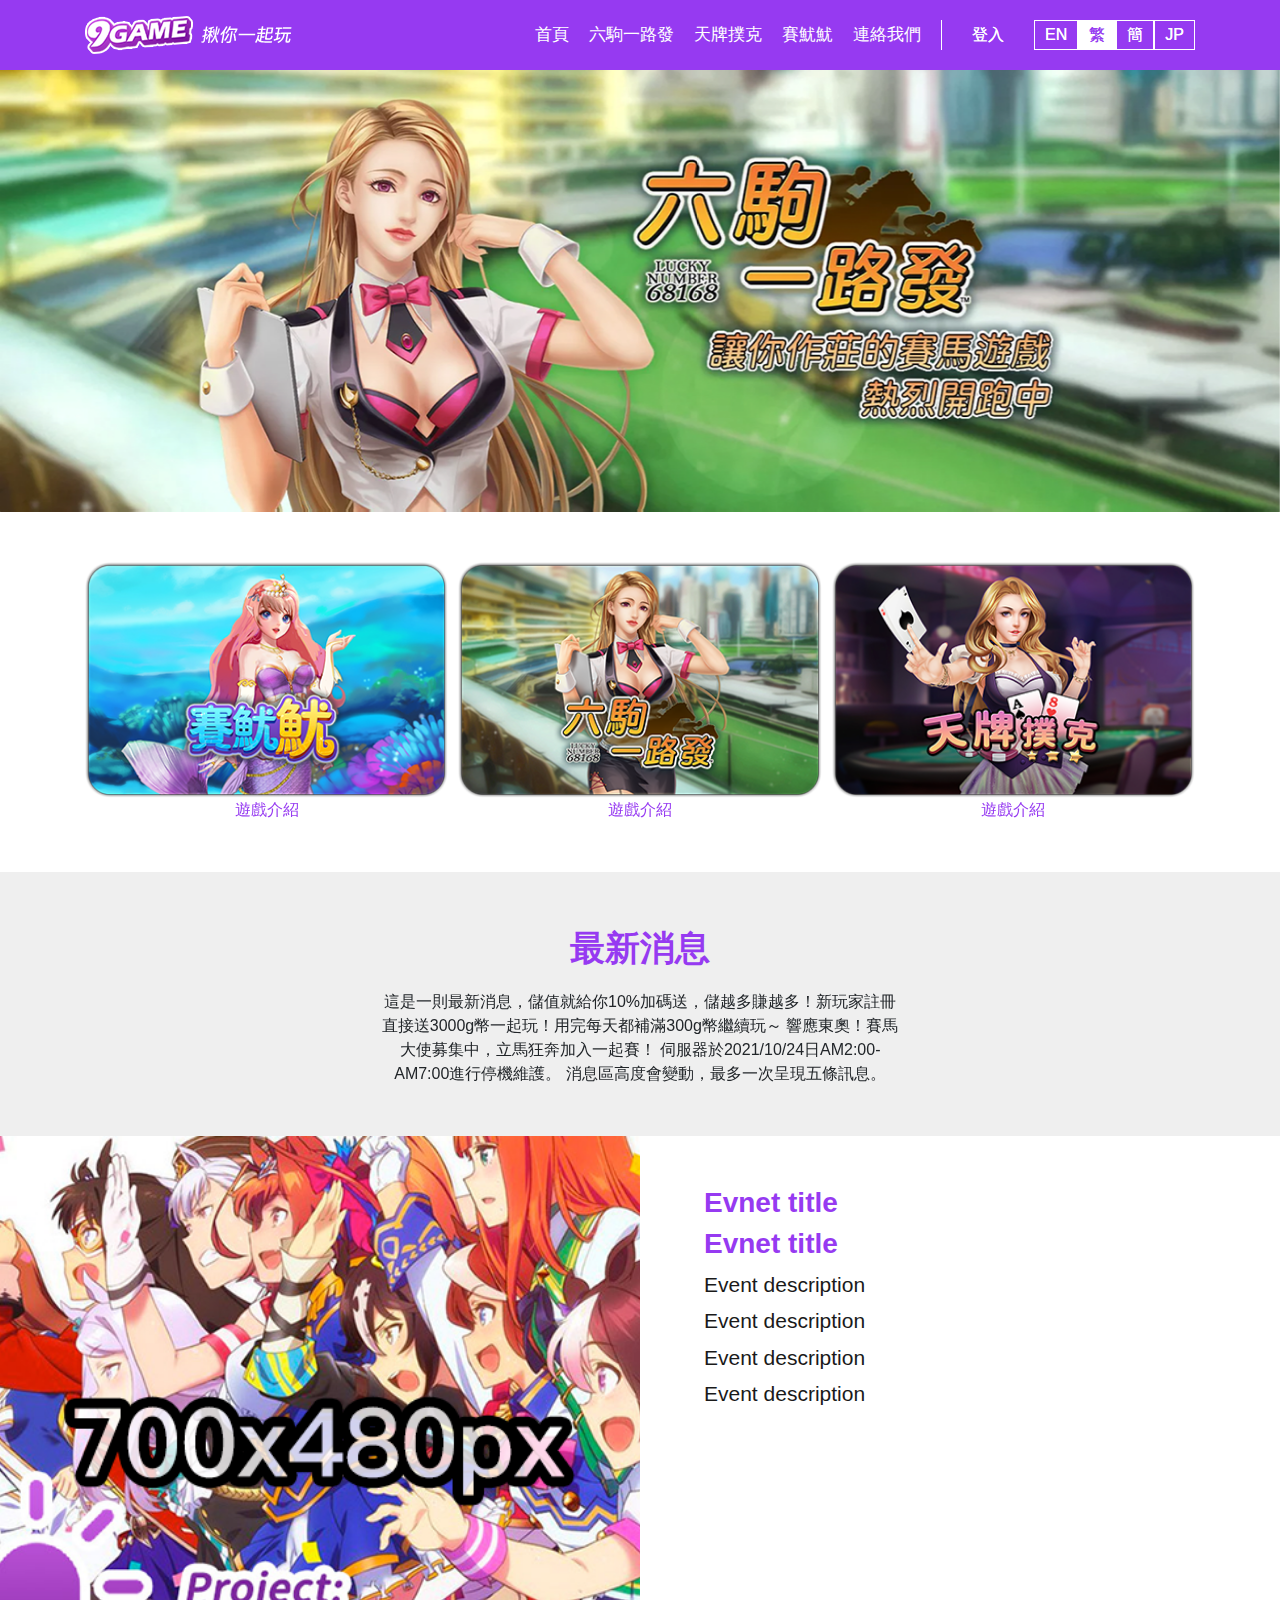
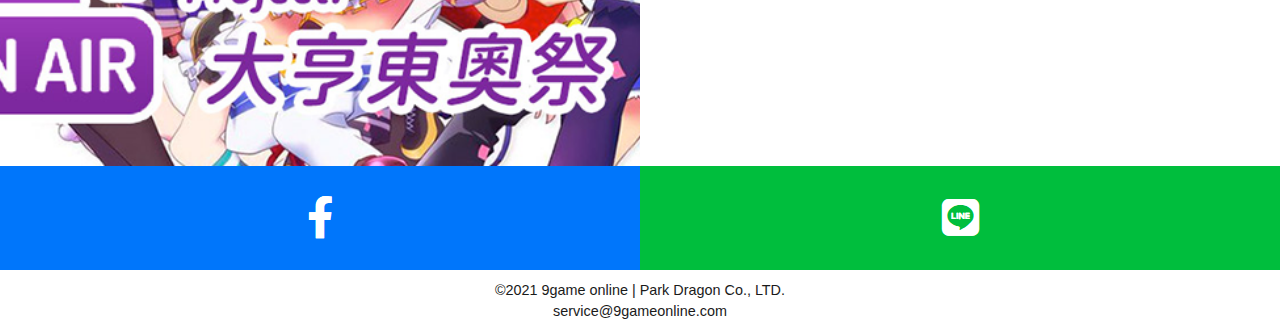
==== commit d8e75862: "內頁完成，剩下檢查跑版及邏輯" ====
--- a/index.html
+++ b/index.html
@@ -20,7 +20,7 @@
         </div>
         <div id="header" class="header__nav">
             <div id="nav-border">
-              <button class="mobileNav__btn close"></button>
+              <button class="mobileNav__btn d-lg-none close"></button>
               <div  class="header__topNav">
                 <button class="mobileNav--Closebtn d-lg-none d-block"><i class="fas fa-times"></i></button>
                 <ul class="order-lg-1 order-2">
@@ -31,9 +31,11 @@
                   <li><a href="contact.html">連絡我們</a></li>
                 </ul>
                 <ul class="user__area order-lg-2 order-3">
-                  <li><button  type="button" data-toggle="modal" data-target="#LoginModal">登入</button></li>
-                  <li><button  type="button" data-toggle="modal" data-target="#DepositModal">儲值</button></li>
-                  <li><button  type="button" data-toggle="modal" data-target="#ChangeNameModal">勇者<span>[300g]</span></button></li>
+                  <li class="login--btn"><button  type="button" data-toggle="modal" data-target="#LoginModal">登入</button></li>
+                  
+                  <li class="deposit--Btn"><button  type="button" data-toggle="modal" data-target="#DepositModal">儲值</button></li>
+                  <li class="ChageName--btn"><button  type="button" data-toggle="modal" data-target="#ChangeNameModal">勇者<span>[300g]</span></button></li>
+                  <li class="deposit--Btn"><button  id="logout" type="button">登出</button></li>
                 </ul>
                 <div class="lang order-lg-3 order-1">
                   <ul id="LangList">
@@ -96,9 +98,9 @@
         </div>
       </div>
       <div class="indexInfo">
-        <div class="col-6 p-0 indexInfo--pic" style="background-image: url('images/demo.png');">
-        </div>
-        <div class="col-6 p-0">
+        <div class="p-0 indexInfo--pic" style="background-image: url('images/demo.png');">
+        </div>
+        <div class="col-lg-6 col-12 p-0">
           <div class="indexInfo__textContent">
             <h3 class="indexInfo--title">
               Evnet title
@@ -114,8 +116,8 @@
         </div>
       </div>
       <div class="social__area">
-        <div class="col-6 social--item social--fb"><i class="fab fa-facebook-f"></i></div>
-        <div class="col-6 social--item social--line"><i class="fab fa-line"></i></div>
+        <button class="col-6 social--item social--fb"><i class="fab fa-facebook-f"></i></button>
+        <button class="col-6 social--item social--line"><i class="fab fa-line"></i></button>
       </div>
     </section>
     
@@ -156,12 +158,39 @@
           </ul>
         </div>
         <div class="modal-footer">
+          <div class="d-flex flex-row">
+            <input type="checkbox" name="cc" />
+            <button data-toggle="modal" data-target="#TermsModal">我同意使用者條款</button>
+          </div>
           <button type="button" class="defult_btn" data-dismiss="modal">取消</button>
         </div>
       </div>
     </div>
   </div>
-  <div class="modal fade" id="DepositModal" tabindex="-1" role="dialog" aria-labelledby="DepositModalLabel" aria-hidden="true">
+  <div class="modal fade" id="TermsModal" tabindex="-1" role="dialog" aria-labelledby="TermsModalLabel" aria-hidden="true">
+    <div class="modal-dialog terms modal-md">
+      <div class="modal-content">
+        <div class="modal-header">
+          <!-- <h5 class="modal-title">點數儲值</h5>
+          <h5 class="modal-title">選擇Gash金額</h5> -->
+          <h5 class="modal-title">使用者條款</h5>
+          <button type="button" class="close" data-dismiss="modal" aria-label="Close">
+            <span aria-hidden="true">&times;</span>
+          </button>
+        </div>
+        <div class="modal-body">
+          <div class="terms_box">
+            <iframe src="https://www.lipsum.com/feed/html" width="100%" frameborder="0"></iframe>
+          </div>  
+          
+        </div>
+        <div class="modal-footer">
+          <button type="button" class="defult_btn" data-dismiss="modal">關閉</button>
+        </div>
+      </div>
+    </div>
+  </div>
+  <div class="modal fade" id="DepositModal" tabindex="-1" role="dialog" aria-labelledby="DepositModalLabel" aria-hidden="true" >
     <div class="modal-dialog deposit modal-sm">
       <div class="modal-content">
         <div class="modal-header">
@@ -173,7 +202,7 @@
           </button>
         </div>
         <div class="modal-body">
-          <ul class="d-none flex-column justify-content-center deposit__list ">
+          <ul class=" deposit__list ">
             <li>
               <button><img src="images/icon/gash.png" alt=""></button>
             </li>
@@ -181,7 +210,7 @@
               <button><img src="images/icon/mycard.png" alt=""></button>
             </li>
           </ul>
-          <!-- <ul class="d-flex flex-column justify-content-center deposit__MoneyList">
+          <ul class="deposit__MoneyList">
             <li>
               <button type="button">
                 <ul class="deposit__MoneyItem">
@@ -254,24 +283,24 @@
                 </ul>
               </button>
             </li>
-          </ul> -->
-          <!-- <ul class="text-white">
+          </ul>
+          <ul class="deposit__info1 text-white">
             <li><span>遊戲：</span>9ＧameOnline</li>
             <li><span>帳號：</span>勇者</li>
             <li><span>金額：</span>＄300</li>
-          </ul> -->
-          <!-- <ul class="text-white">
+          </ul>
+          <ul class="deposit__info2 text-white">
             <li>儲值成功</li>
             <li><span>目前餘額：</span>300,000g</li>
-          </ul> -->
-          <ul class="text-white">
+          </ul>
+          <ul class="deposit__info3 text-white">
             <li>儲值失敗</li>
             <li><span>目前餘額：</span>＄0</li>
           </ul>
         </div>
-        <div class="modal-footer">
-          <button type="button" class="defult_btn" data-dismiss="modal">取消</button>
-          <button type="button" class="defult_btn" data-dismiss="modal">確定</button>
+        <div class="modal-footer flex-row">
+          <button type="button" id="clear" class="defult_btn" data-dismiss="modal">取消</button>
+          <button type="button" id="submit" class="defult_btn" data-dismiss="modal">確定</button>
         </div>
       </div>
     </div>
@@ -296,8 +325,9 @@
             </li>
           </ul>
         </div>
-        <div class="modal-footer">
+        <div class="modal-footer flex-row">
           <button type="button" class="defult_btn" data-dismiss="modal">取消</button>
+          <button type="button" class="defult_btn" data-dismiss="modal">確定</button>
         </div>
       </div>
     </div>
@@ -312,9 +342,21 @@
   <script src="scripts/owl.carousel.js"></script>
 
   <script src="scripts/custom.js"></script>
+  <div id="fb-root"></div>
   <script>
-
-  </script>
+      window.fbAsyncInit = function() { FB.init({
+      xfbml : true,
+      version : 'v11.0' });
+      };
+      (function(d, s, id) {
+      var js, fjs = d.getElementsByTagName(s)[0];
+      if (d.getElementById(id)) return;
+      js = d.createElement(s); js.id = id;
+      js.src = 'https://connect.facebook.net/zh_TW/sdk/xfbml.customerchat.js'; fjs.parentNode.insertBefore(js, fjs);
+      }(document, 'script', 'facebook-jssdk'));</script>
+      <!-- Your Chat Plugin code --> <div class="fb-customerchat"
+      attribution="setup_tool"
+      page_id="104167105257980"> </div>
 </body>
 
 </html>--- a/css/custom.css
+++ b/css/custom.css
@@ -1,6 +1,6 @@
 @charset "UTF-8";
 /* scss default */
-.yellow_btn, .white_btn, .gray_btn, .aqua_btn, .green_btn, .orange_btn, .delete_btn {
+.theme_btn, .yellow_btn, .white_btn, .gray_btn, .aqua_btn, .green_btn, .orange_btn, .delete_btn {
   display: inline-block;
   padding: 6px 12px;
   margin-bottom: 0;
@@ -157,6 +157,26 @@
   background-color: #FFDC00;
 }
 
+.theme_btn {
+  color: #963af1;
+  background-color: #963af1;
+  transition: all 0.3s ease-in-out;
+}
+.theme_btn:hover, .theme_btn:focus, .theme_btn.focus, .theme_btn:active, .theme_btn.active {
+  background-color: #963af1;
+  transition: all 0.3s ease;
+  color: #963af1;
+  outline: none;
+}
+
+.text-theme {
+  color: #963af1;
+}
+
+.bg-theme {
+  background-color: #963af1;
+}
+
 .mt-0 {
   margin-top: 0px;
 }
@@ -935,6 +955,37 @@
   background-color: #1a1a1a;
 }
 
+input[type=checkbox] {
+  width: 20px;
+  height: 20px;
+  margin-right: 5px;
+}
+
+input[type=checkbox] + label {
+  color: #f2f2f2;
+}
+
+input[type=checkbox] + label span {
+  display: inline-block;
+  width: 20px;
+  height: 20px;
+  margin: 0px 5px 0 0;
+  vertical-align: middle;
+  background-color: #fff;
+  border-radius: 3px;
+  cursor: pointer;
+}
+
+input[type=checkbox]:checked + label span:after {
+  content: "";
+  font-family: "Font Awesome 5 Free";
+  font-weight: 900;
+  color: #963af1;
+  display: flex;
+  align-items: center;
+  justify-content: center;
+}
+
 .text-red {
   color: #FF4136;
 }
@@ -979,8 +1030,22 @@
   justify-content: space-between;
   top: 0;
   z-index: 100;
-  padding: 10px 0;
   background-color: #963af1;
+}
+.header .container {
+  padding-top: 10px;
+  padding-bottom: 10px;
+}
+@media only screen and (max-width: 1199px) {
+  .header .container {
+    max-width: 100%;
+    padding: 10px 15px;
+  }
+}
+@media only screen and (max-width: 991px) {
+  .header .container {
+    padding: 10px 10px;
+  }
 }
 .header__nav {
   display: flex;
@@ -1041,7 +1106,7 @@
 }
 @media only screen and (max-width: 1199px) {
   .header__topNav ul li {
-    padding: 0 8px;
+    padding: 0 5px;
   }
 }
 @media only screen and (max-width: 991px) {
@@ -1155,6 +1220,9 @@
 .modal-footer {
   border-top: 0px;
   justify-content: center;
+  display: flex;
+  padding: 0px;
+  flex-direction: column;
 }
 .modal-content {
   padding: 20px;
@@ -1164,6 +1232,19 @@
 .modal-sm .modal-content {
   max-width: 300px;
   margin: 0 auto;
+}
+
+.terms_box {
+  position: relative;
+  padding-bottom: 58%;
+  overflow: hidden;
+}
+.terms_box iframe {
+  position: absolute;
+  top: 0;
+  left: 0;
+  width: 100% !important;
+  height: 100% !important;
 }
 
 .deposit__MoneyList, .deposit__list {
@@ -1307,9 +1388,22 @@
   flex-direction: row;
   min-height: 70vh;
 }
+@media only screen and (max-width: 991px) {
+  .indexInfo {
+    flex-direction: column;
+    min-height: auto;
+  }
+}
 .indexInfo--pic {
   background-size: cover;
   background-position: center;
+  width: 50%;
+}
+@media only screen and (max-width: 991px) {
+  .indexInfo--pic {
+    height: 450px;
+    width: 100%;
+  }
 }
 .indexInfo__textContent {
   padding: 50px 10%;
@@ -1332,6 +1426,11 @@
   padding: 30px 0px;
   text-align: center;
 }
+@media only screen and (max-width: 991px) {
+  .social--item {
+    padding: 15px 0;
+  }
+}
 .social--item i {
   color: #fff;
   font-size: 2.625em;
@@ -1341,6 +1440,32 @@
 }
 .social--line {
   background-color: #00be3d;
+}
+.social--lineicon {
+  color: #00be3d;
+}
+.social--lineicon a {
+  color: #00be3d;
+  display: flex;
+}
+.social--messenger a {
+  color: #0076fb;
+  display: flex;
+}
+.social__inner {
+  background-color: #efefef;
+  padding: 30px 0;
+}
+.social__inner ul {
+  display: flex;
+  justify-content: center;
+  align-items: center;
+}
+.social__inner ul li {
+  margin: 0 20px;
+}
+.social__inner ul li a i {
+  font-size: 4.375em;
 }
 
 .index__gameArea {
@@ -1404,6 +1529,8 @@
 }
 .mobileNav__btn.close {
   opacity: 1;
+  display: flex;
+  justify-content: center;
 }
 .mobileNav__btn.close:after {
   content: "";
@@ -1472,6 +1599,11 @@
   align-items: center;
   width: auto !important;
 }
+@media only screen and (max-width: 1199px) {
+  .user__area {
+    padding: 3px 10px;
+  }
+}
 @media only screen and (max-width: 991px) {
   .user__area {
     border-left: 0px;
@@ -1499,11 +1631,64 @@
   }
 }
 
+.content {
+  margin-top: 50px;
+}
+@media only screen and (max-width: 991px) {
+  .content {
+    margin-top: 40px;
+  }
+}
+.content__area {
+  padding: 30px 0;
+}
+
+.titleBanner img {
+  width: 100%;
+}
+
+.game {
+  background-size: cover;
+  background-position: top center;
+  background-repeat: no-repeat;
+  min-height: 1400px;
+}
+@media only screen and (max-width: 1440px) {
+  .game {
+    min-height: 1200px;
+  }
+}
+@media only screen and (max-width: 1199px) {
+  .game {
+    min-height: 1000px;
+  }
+}
+@media only screen and (max-width: 991px) {
+  .game {
+    background-image: url("../images/game-BG-m.png") !important;
+    min-height: auto;
+    padding-bottom: 30px;
+  }
+}
+.game__video {
+  padding-top: 100px;
+}
+@media only screen and (max-width: 991px) {
+  .game__video {
+    padding-top: 30px;
+  }
+}
+.game__info {
+  padding: 30px 0 0;
+}
+.game__info img {
+  width: 100%;
+}
+
 .footer {
   float: left;
   width: 100%;
   color: #efefef;
-  padding: 30px 0 20px;
 }
 .footer p {
   font-size: 14.4px;
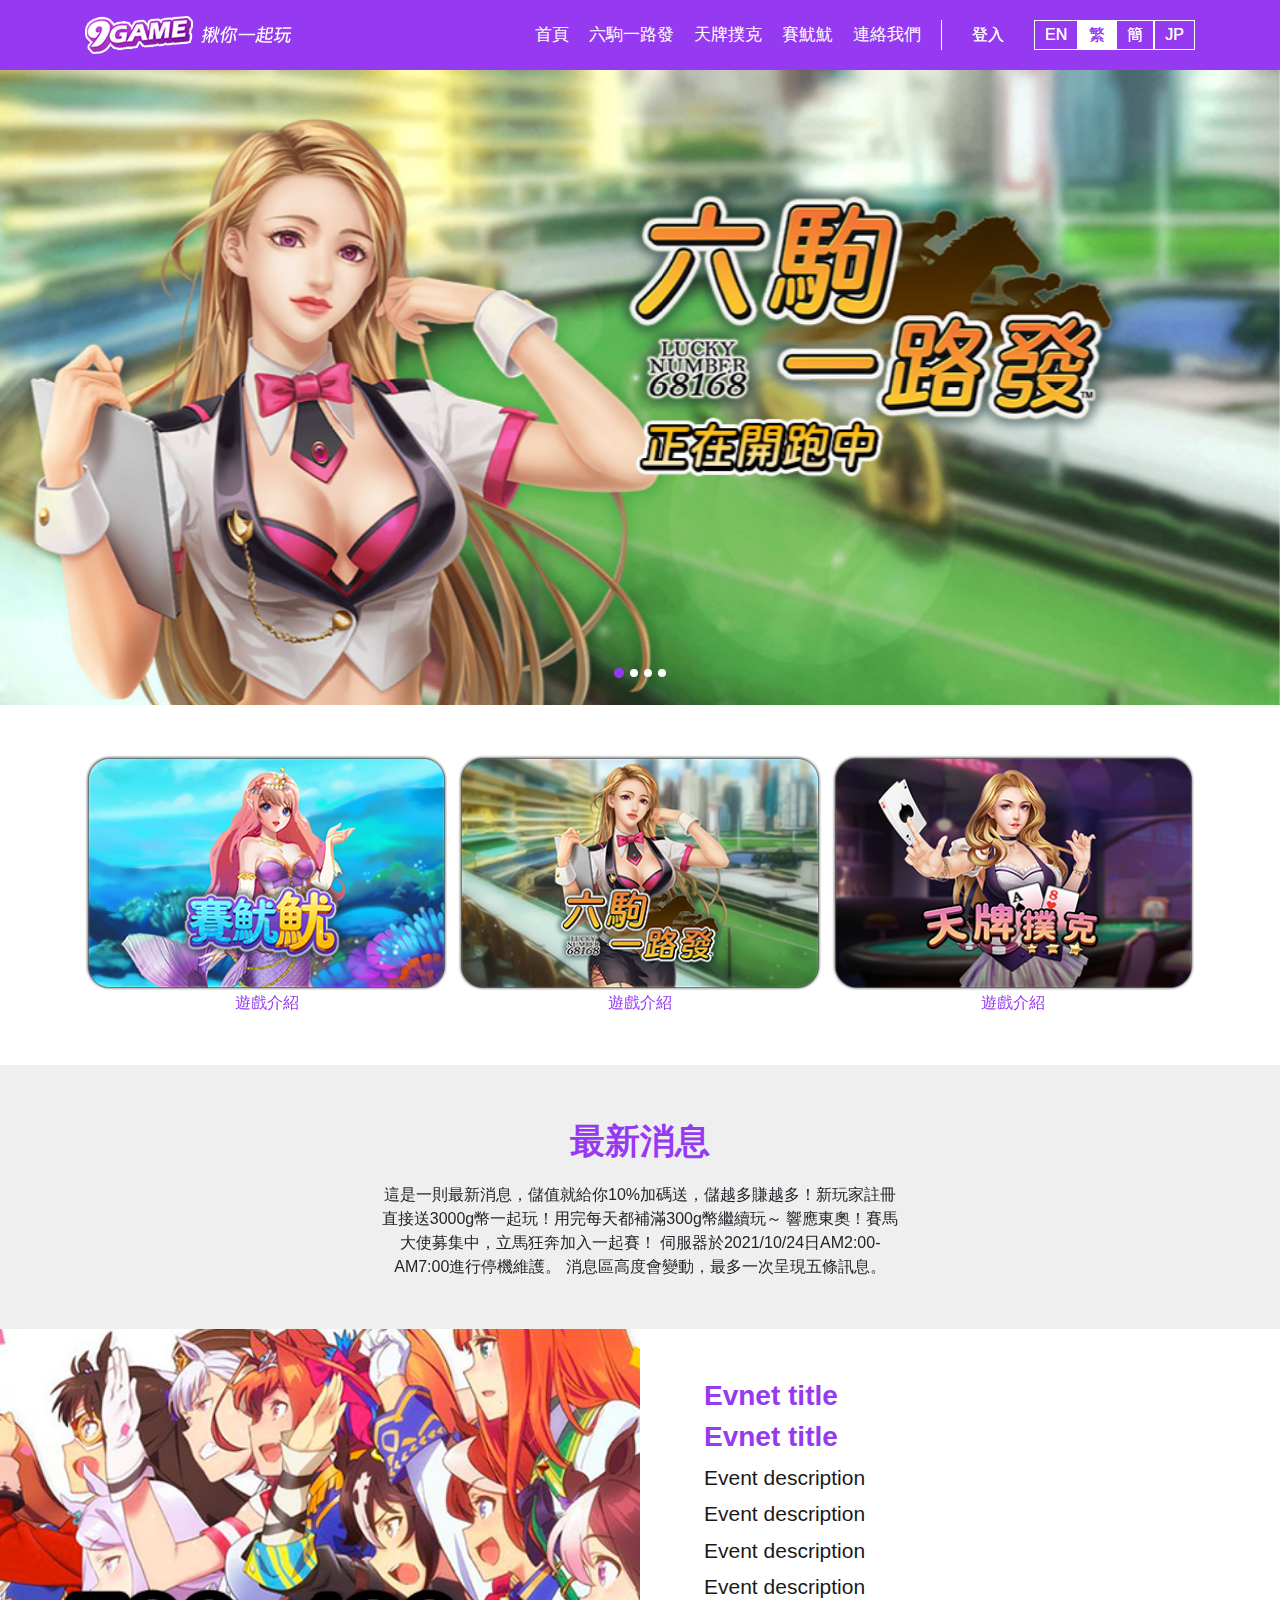
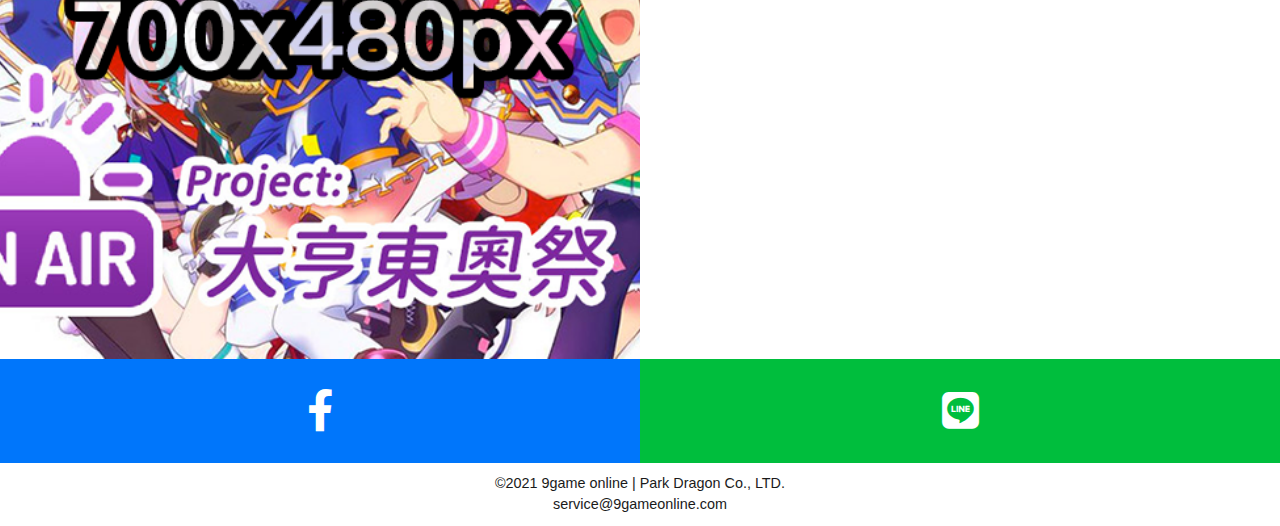
==== commit 0ce752f3: "手機版＆邏輯調完＆放其他語系的圖片進資料夾" ====
--- a/index.html
+++ b/index.html
@@ -46,35 +46,34 @@
                   </ul>
                 </div>
               </div>
-            
               <button class="mobileNav--close"></button>
-            
             </div>  
         </div>
       </div>
     </div>
     <div class="index_slider owl-carousel owl-theme">
-      <div class="item">
-        <img src="images/banner/banner_1.png" alt="">
-      </div>
+      <div class="item" style="background-image: url('images/zh-tw/index_banner_01.jpg');"></div>
+      <div class="item" style="background-image: url('images/zh-tw/index_banner_02.jpg');"></div>
+      <div class="item" style="background-image: url('images/zh-tw/play-9poker.jpg');"></div>
+      <div class="item" style="background-image: url('images/zh-tw/play-68168.jpg');"></div>
     </div>
     <section class="main">
       <div class="container">
         <div class="game_slider owl-carousel owl-theme">
           <div class="item">
-            <a href="">
+            <a href="game.html">
               <img src="images/game/0032.png" alt="">
               <p>遊戲介紹</p>
             </a>
           </div>
           <div class="item">
-            <a href="">
+            <a href="game.html">
               <img src="images/game/0031.png" alt="">
               <p>遊戲介紹</p>
             </a>
           </div>
           <div class="item">
-            <a href="">
+            <a href="game.html">
               <img src="images/game/0026.png" alt="">
               <p>遊戲介紹</p>
             </a>
@@ -116,14 +115,12 @@
         </div>
       </div>
       <div class="social__area">
-        <button class="col-6 social--item social--fb"><i class="fab fa-facebook-f"></i></button>
-        <button class="col-6 social--item social--line"><i class="fab fa-line"></i></button>
+        <a href="https://www.facebook.com/9gameonline" target="_blank" class="col-6 social--item social--fb"><i class="fab fa-facebook-f"></i></a>
+        <a href="https://lin.ee/tvqjr5u" target="_blank" class="col-6 social--item social--line"><i class="fab fa-line"></i></a>
       </div>
     </section>
-    
     <div id="footer" class="footer">
       <div class="container">
-         
           <div class="col-12">
             <div class="copyright">
               <div class="d-flex flex-wrap">
@@ -149,15 +146,15 @@
         </div>
         <div class="modal-body d-flex justify-content-center">
           <ul class="loginIcon ">
-            <li>
-              <button><img src="images/icon/google.png" alt=""></button>
-            </li>
             <li >
-              <button><img src="images/icon/facebook.png" alt=""></button>
-            </li>
-          </ul>
-        </div>
-        <div class="modal-footer">
+              <button><img src="images/icon/google.png" alt="" data-dismiss="modal"></button>
+            </li>
+            <li >
+              <button><img src="images/icon/facebook.png" alt="" data-dismiss="modal"></button>
+            </li>
+          </ul>
+        </div>
+        <div class="modal-footer flex-column">
           <div class="d-flex flex-row">
             <input type="checkbox" name="cc" />
             <button data-toggle="modal" data-target="#TermsModal">我同意使用者條款</button>
@@ -299,8 +296,8 @@
           </ul>
         </div>
         <div class="modal-footer flex-row">
-          <button type="button" id="clear" class="defult_btn" data-dismiss="modal">取消</button>
-          <button type="button" id="submit" class="defult_btn" data-dismiss="modal">確定</button>
+          <button type="button" id="clear" class="defult_btn">取消</button>
+          <button type="button" id="submit" class="defult_btn">確定</button>
         </div>
       </div>
     </div>
@@ -320,13 +317,13 @@
             <li>
              <button class="inputText"><i class="fas fa-pen mr-1"></i><span>女神ＡＡＡ</span></button>
             </li>
-            <li class="inputBox">
-               <input type="text">
+            <li class="inputBox" >
+               <input type="text" id="nickName" placeholder="請輸入名稱">
             </li>
           </ul>
         </div>
         <div class="modal-footer flex-row">
-          <button type="button" class="defult_btn" data-dismiss="modal">取消</button>
+          <button type="button" class="defult_btn" id="reset" >清除</button>
           <button type="button" class="defult_btn" data-dismiss="modal">確定</button>
         </div>
       </div>
--- a/css/custom.css
+++ b/css/custom.css
@@ -695,18 +695,18 @@
   align-items: center;
 }
 .owl-carousel button.owl-dot {
+  width: 8px;
+  height: 8px;
+  display: block;
+  background: #fff;
+  border-radius: 100%;
+  margin: 3px !important;
+}
+.owl-carousel button.owl-dot.active {
   width: 10px;
   height: 10px;
   display: block;
-  background: #aaa;
-  border-radius: 100%;
-  margin: 3px !important;
-}
-.owl-carousel button.owl-dot.active {
-  width: 15px;
-  height: 15px;
-  display: block;
-  background: linear-gradient(to right, #f7ce00 26%, #fcf9a9 41%, #fffcdb 44%, #f9f490 62%, #f2a900 87%, #fcf649 100%);
+  background: #963af1;
   border-radius: 100%;
 }
 .owl-carousel.owl-loaded {
@@ -1016,6 +1016,17 @@
   display: flex;
   width: 100%;
   color: #963af1;
+}
+@media only screen and (max-width: 768px) {
+  .title {
+    font-size: 1.575em;
+    margin-bottom: 10px;
+  }
+}
+@media only screen and (max-width: 480px) {
+  .title {
+    font-size: 1.3125em;
+  }
 }
 
 #nav-border {
@@ -1188,10 +1199,6 @@
   padding: 0 10px;
 }
 
-.index_slider {
-  padding-top: 55px;
-}
-
 .mobieUserInfo--btn {
   width: 100%;
 }
@@ -1222,7 +1229,6 @@
   justify-content: center;
   display: flex;
   padding: 0px;
-  flex-direction: column;
 }
 .modal-content {
   padding: 20px;
@@ -1359,6 +1365,11 @@
     padding: 30px 0;
   }
 }
+@media only screen and (max-width: 768px) {
+  .game_slider {
+    padding: 20px 0;
+  }
+}
 .game_slider a {
   color: #963af1;
 }
@@ -1371,17 +1382,37 @@
   text-align: center;
   margin-bottom: 0px;
 }
+@media only screen and (max-width: 768px) {
+  .game_slider a p {
+    font-size: 0.875em;
+  }
+}
 
 .newsSlider {
   background-color: #efefef;
   padding: 50px 0;
   display: flex;
+}
+@media only screen and (max-width: 768px) {
+  .newsSlider {
+    padding: 20px 0;
+  }
 }
 .newsSlider p {
   text-align: center;
   margin-bottom: 0px;
   line-height: 1.5;
 }
+@media only screen and (max-width: 768px) {
+  .newsSlider p {
+    font-size: 0.9625em;
+  }
+}
+@media only screen and (max-width: 480px) {
+  .newsSlider p {
+    font-size: 0.875em;
+  }
+}
 
 .indexInfo {
   display: flex;
@@ -1408,16 +1439,33 @@
 .indexInfo__textContent {
   padding: 50px 10%;
 }
+@media only screen and (max-width: 768px) {
+  .indexInfo__textContent {
+    padding: 30px 10%;
+  }
+}
 .indexInfo--title {
   color: #963af1;
   font-weight: bold;
   font-size: 1.75em;
 }
+@media only screen and (max-width: 480px) {
+  .indexInfo--title {
+    font-size: 1.4875em;
+  }
+}
 .indexInfo--text {
   font-size: 1.3125em;
   color: #1a1a1a;
   margin-bottom: 5px;
 }
+@media only screen and (max-width: 480px) {
+  .indexInfo--text {
+    font-size: 1.05em;
+    margin-bottom: 5px;
+    line-height: 1.2;
+  }
+}
 
 .social__area {
   display: flex;
@@ -1435,6 +1483,11 @@
   color: #fff;
   font-size: 2.625em;
 }
+@media only screen and (max-width: 480px) {
+  .social--item i {
+    font-size: 1.75em;
+  }
+}
 .social--fb {
   background-color: #0076fb;
 }
@@ -1467,28 +1520,67 @@
 .social__inner ul li a i {
   font-size: 4.375em;
 }
-
-.index__gameArea {
-  padding: 0px 10% 20px;
-  display: flex;
-  flex-wrap: wrap;
-  flex-direction: row;
-  margin-top: -3%;
-  position: relative;
-  z-index: 1;
+.social__inner ul li img {
+  max-width: 80px;
+}
+@media only screen and (max-width: 768px) {
+  .social__inner ul li img {
+    max-width: 60px;
+  }
+}
+
+.index_slider {
+  padding-top: 55px;
+}
+@media only screen and (max-width: 480px) {
+  .index_slider {
+    padding-top: 40px;
+  }
+}
+.index_slider.owl-theme .owl-dots {
+  margin-top: -40px !important;
+  position: absolute;
+  width: 100%;
+}
+@media only screen and (max-width: 768px) {
+  .index_slider.owl-theme .owl-dots {
+    margin-top: -20px !important;
+  }
+}
+.index_slider .item {
+  background-size: cover;
+  background-position: center;
+  height: 650px;
+}
+@media only screen and (max-width: 1199px) {
+  .index_slider .item {
+    height: 500px;
+  }
+}
+@media only screen and (max-width: 1024px) {
+  .index_slider .item {
+    height: 450px;
+  }
 }
 @media only screen and (max-width: 991px) {
-  .index__gameArea {
-    margin-top: 0px;
-  }
-}
-@media only screen and (max-width: 1199px) {
-  .index__gameArea {
-    padding: 0 5% 20px;
-  }
-}
-.index__gameArea img {
-  max-width: 100%;
+  .index_slider .item {
+    height: 380px;
+  }
+}
+@media only screen and (max-width: 768px) {
+  .index_slider .item {
+    height: 300px;
+  }
+}
+@media only screen and (max-width: 480px) {
+  .index_slider .item {
+    height: 230px;
+  }
+}
+@media only screen and (max-width: 375px) {
+  .index_slider .item {
+    height: 180px;
+  }
 }
 
 .close {
@@ -1627,7 +1719,7 @@
 }
 @media only screen and (max-width: 480px) {
   .logo img {
-    max-width: 100px;
+    max-width: 200px;
   }
 }
 
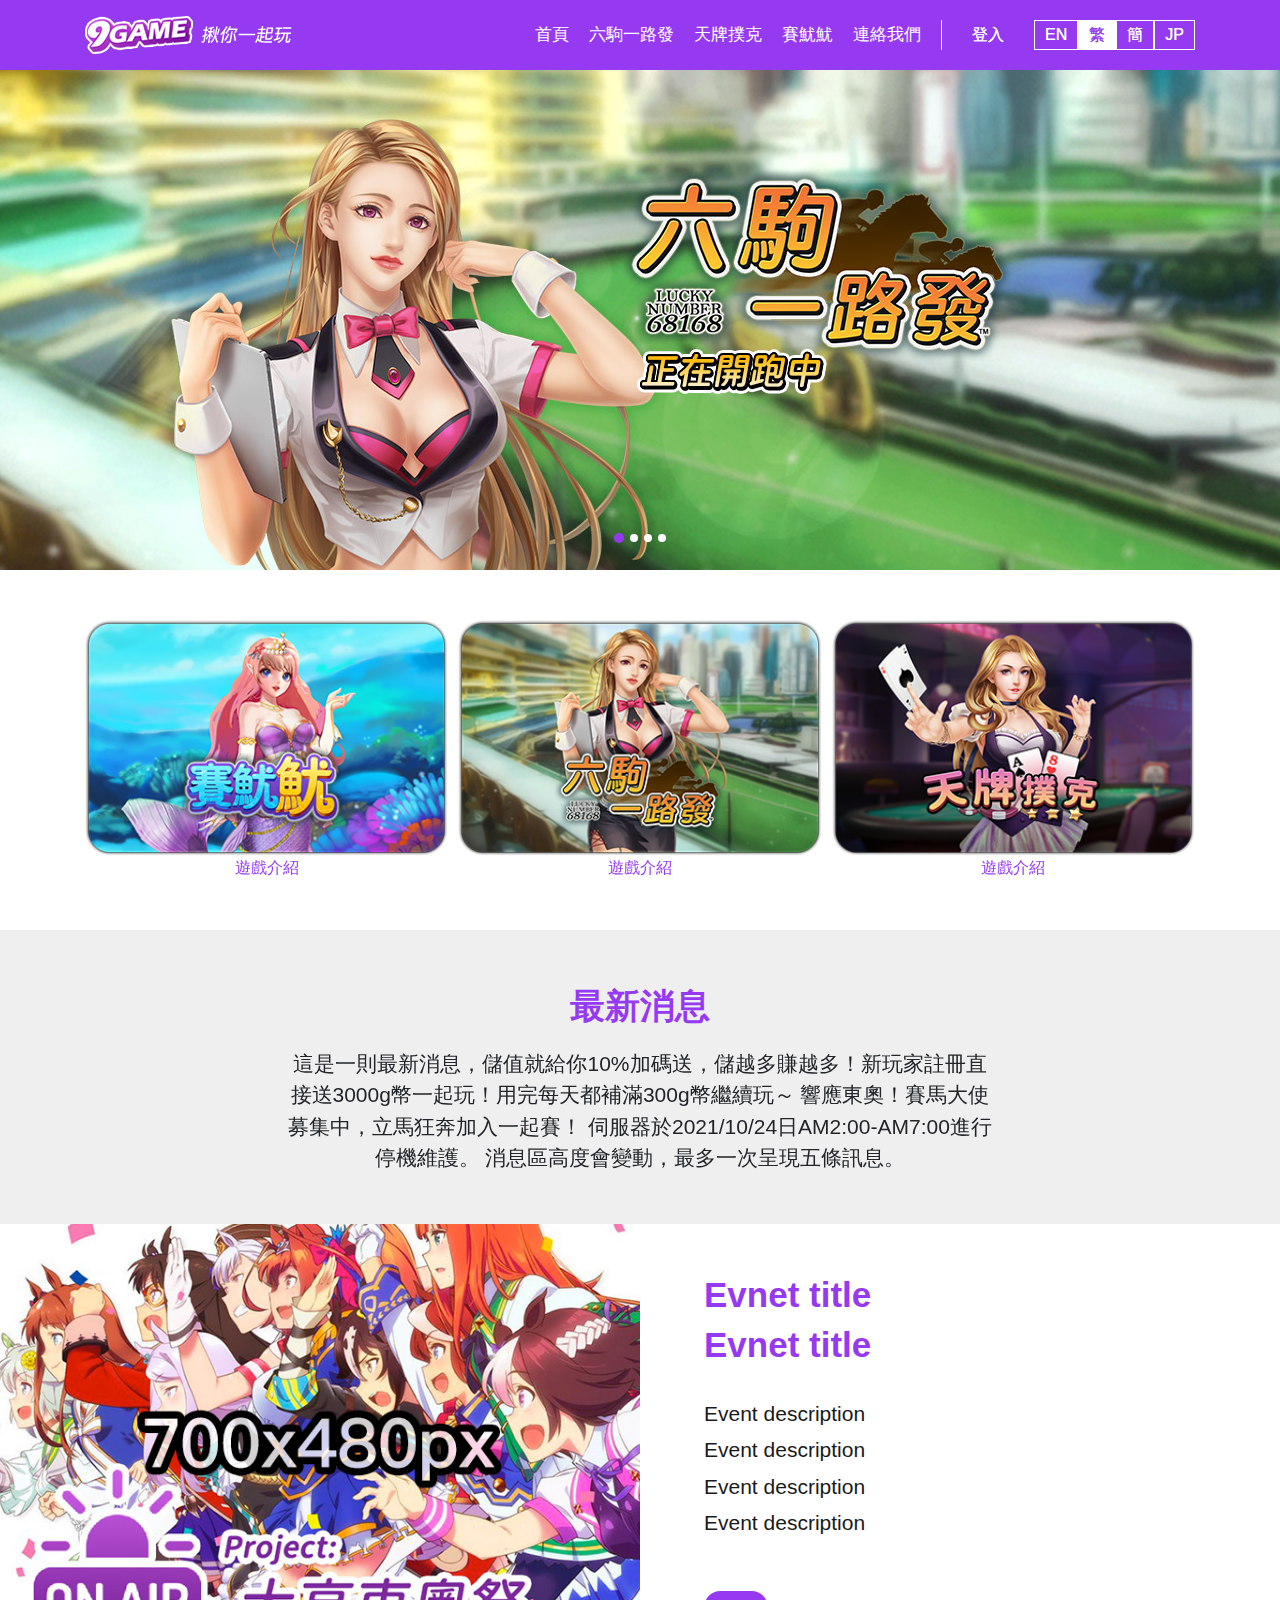
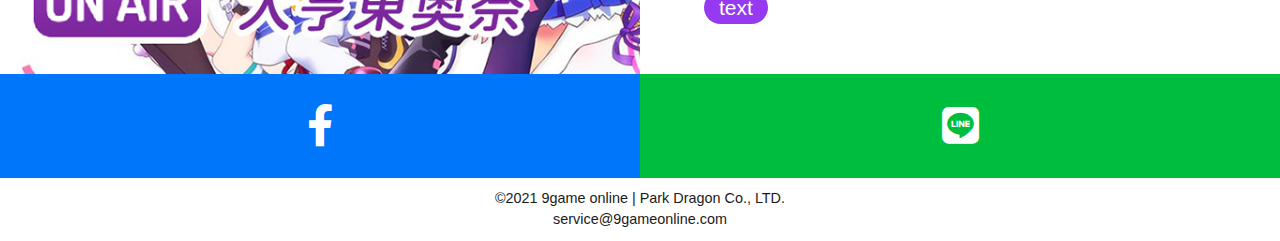
==== commit 7da29e82: "0802修改完" ====
--- a/index.html
+++ b/index.html
@@ -85,7 +85,7 @@
           <div class="title">最新消息</div>
           <div class="newsSlider__Slider owl-carousel owl-theme">
             <div class="item">
-              <div class="col-lg-6 offset-lg-3">
+              <div class="col-lg-8 offset-lg-2">
                 <p>這是一則最新消息，儲值就給你10%加碼送，儲越多賺越多！
                   ​新玩家註冊直接送3000g幣一起玩！用完每天都補滿300g幣繼續玩～
                   響應東奧！賽馬大使募集中，立馬狂奔加入一起賽！
@@ -97,8 +97,8 @@
         </div>
       </div>
       <div class="indexInfo">
-        <div class="p-0 indexInfo--pic" style="background-image: url('images/demo.png');">
-        </div>
+        <div class="p-0 indexInfo--pic d-lg-block d-none" style="background-image: url('images/demo.png');"></div>
+        <div class="p-0 indexInfo--pic d-block d-lg-none" style="background-image: url('images/demo_m.png');"></div>
         <div class="col-lg-6 col-12 p-0">
           <div class="indexInfo__textContent">
             <h3 class="indexInfo--title">
@@ -107,10 +107,14 @@
             <h3 class="indexInfo--title">
               Evnet title
             </h3>
+            <br>
             <p class="indexInfo--text">Event description</p>
             <p class="indexInfo--text">Event description</p>
             <p class="indexInfo--text">Event description</p>
             <p class="indexInfo--text">Event description</p>
+            <br>
+            <br>
+             <a href="#" class="defult_btn2">text</a>
           </div>
         </div>
       </div>
--- a/css/custom.css
+++ b/css/custom.css
@@ -1006,6 +1006,22 @@
   margin-right: 5px;
 }
 
+.defult_btn2 {
+  padding: 5px 15px;
+  font-size: 1.3125em;
+  border-radius: 30px;
+  background: #963af1;
+  color: #fff;
+}
+.defult_btn2:active, .defult_btn2:focus, .defult_btn2:hover {
+  background-color: #FFDC00;
+  transition: all 0.3s ease;
+  color: #1a1a1a;
+}
+.defult_btn2 i {
+  margin-right: 5px;
+}
+
 .title {
   font-size: 2.1875em;
   text-transform: uppercase;
@@ -1402,6 +1418,7 @@
   text-align: center;
   margin-bottom: 0px;
   line-height: 1.5;
+  font-size: 1.3125em;
 }
 @media only screen and (max-width: 768px) {
   .newsSlider p {
@@ -1417,7 +1434,7 @@
 .indexInfo {
   display: flex;
   flex-direction: row;
-  min-height: 70vh;
+  min-height: 50vh;
 }
 @media only screen and (max-width: 991px) {
   .indexInfo {
@@ -1432,8 +1449,23 @@
 }
 @media only screen and (max-width: 991px) {
   .indexInfo--pic {
-    height: 450px;
+    height: 500px;
     width: 100%;
+  }
+}
+@media only screen and (max-width: 767px) {
+  .indexInfo--pic {
+    height: 400px;
+  }
+}
+@media only screen and (max-width: 480px) {
+  .indexInfo--pic {
+    height: 350px;
+  }
+}
+@media only screen and (max-width: 375px) {
+  .indexInfo--pic {
+    height: 250px;
   }
 }
 .indexInfo__textContent {
@@ -1447,7 +1479,7 @@
 .indexInfo--title {
   color: #963af1;
   font-weight: bold;
-  font-size: 1.75em;
+  font-size: 2.1875em;
 }
 @media only screen and (max-width: 480px) {
   .indexInfo--title {
@@ -1515,13 +1547,29 @@
   align-items: center;
 }
 .social__inner ul li {
-  margin: 0 20px;
+  display: flex;
+  flex-direction: column;
+  margin: 0 40px;
+  justify-content: center;
+  align-items: center;
+}
+@media only screen and (max-width: 480px) {
+  .social__inner ul li {
+    margin: 0 20px;
+  }
+}
+.social__inner ul li a {
+  display: flex;
+  flex-direction: column;
+  justify-content: center;
+  align-items: center;
 }
 .social__inner ul li a i {
   font-size: 4.375em;
 }
-.social__inner ul li img {
-  max-width: 80px;
+.social__inner ul li span {
+  margin-top: 5px;
+  color: #1a1a1a;
 }
 @media only screen and (max-width: 768px) {
   .social__inner ul li img {
@@ -1530,7 +1578,12 @@
 }
 
 .index_slider {
-  padding-top: 55px;
+  padding-top: 70px;
+}
+@media only screen and (max-width: 991px) {
+  .index_slider {
+    padding-top: 58px;
+  }
 }
 @media only screen and (max-width: 480px) {
   .index_slider {
@@ -1550,16 +1603,11 @@
 .index_slider .item {
   background-size: cover;
   background-position: center;
-  height: 650px;
+  height: 500px;
 }
 @media only screen and (max-width: 1199px) {
   .index_slider .item {
-    height: 500px;
-  }
-}
-@media only screen and (max-width: 1024px) {
-  .index_slider .item {
-    height: 450px;
+    height: 400px;
   }
 }
 @media only screen and (max-width: 991px) {
@@ -1569,7 +1617,7 @@
 }
 @media only screen and (max-width: 768px) {
   .index_slider .item {
-    height: 300px;
+    height: 280px;
   }
 }
 @media only screen and (max-width: 480px) {
@@ -1724,41 +1772,70 @@
 }
 
 .content {
-  margin-top: 50px;
+  padding-top: 70px;
 }
 @media only screen and (max-width: 991px) {
   .content {
-    margin-top: 40px;
+    padding-top: 58px;
+  }
+}
+@media only screen and (max-width: 480px) {
+  .content {
+    padding-top: 40px;
   }
 }
 .content__area {
   padding: 30px 0;
 }
-
+.content__area p {
+  font-size: 1.3125em;
+  margin-bottom: 5px;
+}
+
+.titleBanner {
+  height: 500px;
+  background-size: cover;
+  background-position: center;
+}
+@media only screen and (max-width: 1199px) {
+  .titleBanner {
+    height: 400px;
+  }
+}
+@media only screen and (max-width: 991px) {
+  .titleBanner {
+    height: 380px;
+  }
+}
+@media only screen and (max-width: 768px) {
+  .titleBanner {
+    height: 280px;
+  }
+}
+@media only screen and (max-width: 480px) {
+  .titleBanner {
+    height: 230px;
+  }
+}
+@media only screen and (max-width: 375px) {
+  .titleBanner {
+    height: 180px;
+  }
+}
 .titleBanner img {
   width: 100%;
 }
 
 .game {
-  background-size: cover;
+  background-size: contain;
   background-position: top center;
   background-repeat: no-repeat;
-  min-height: 1400px;
-}
-@media only screen and (max-width: 1440px) {
-  .game {
-    min-height: 1200px;
-  }
-}
-@media only screen and (max-width: 1199px) {
-  .game {
-    min-height: 1000px;
-  }
 }
 @media only screen and (max-width: 991px) {
   .game {
     background-image: url("../images/game-BG-m.png") !important;
     min-height: auto;
+    background-size: cover;
     padding-bottom: 30px;
   }
 }
@@ -1771,10 +1848,12 @@
   }
 }
 .game__info {
-  padding: 30px 0 0;
+  padding: 30px 0;
+  text-align: center;
 }
 .game__info img {
   width: 100%;
+  max-width: 70%;
 }
 
 .footer {
